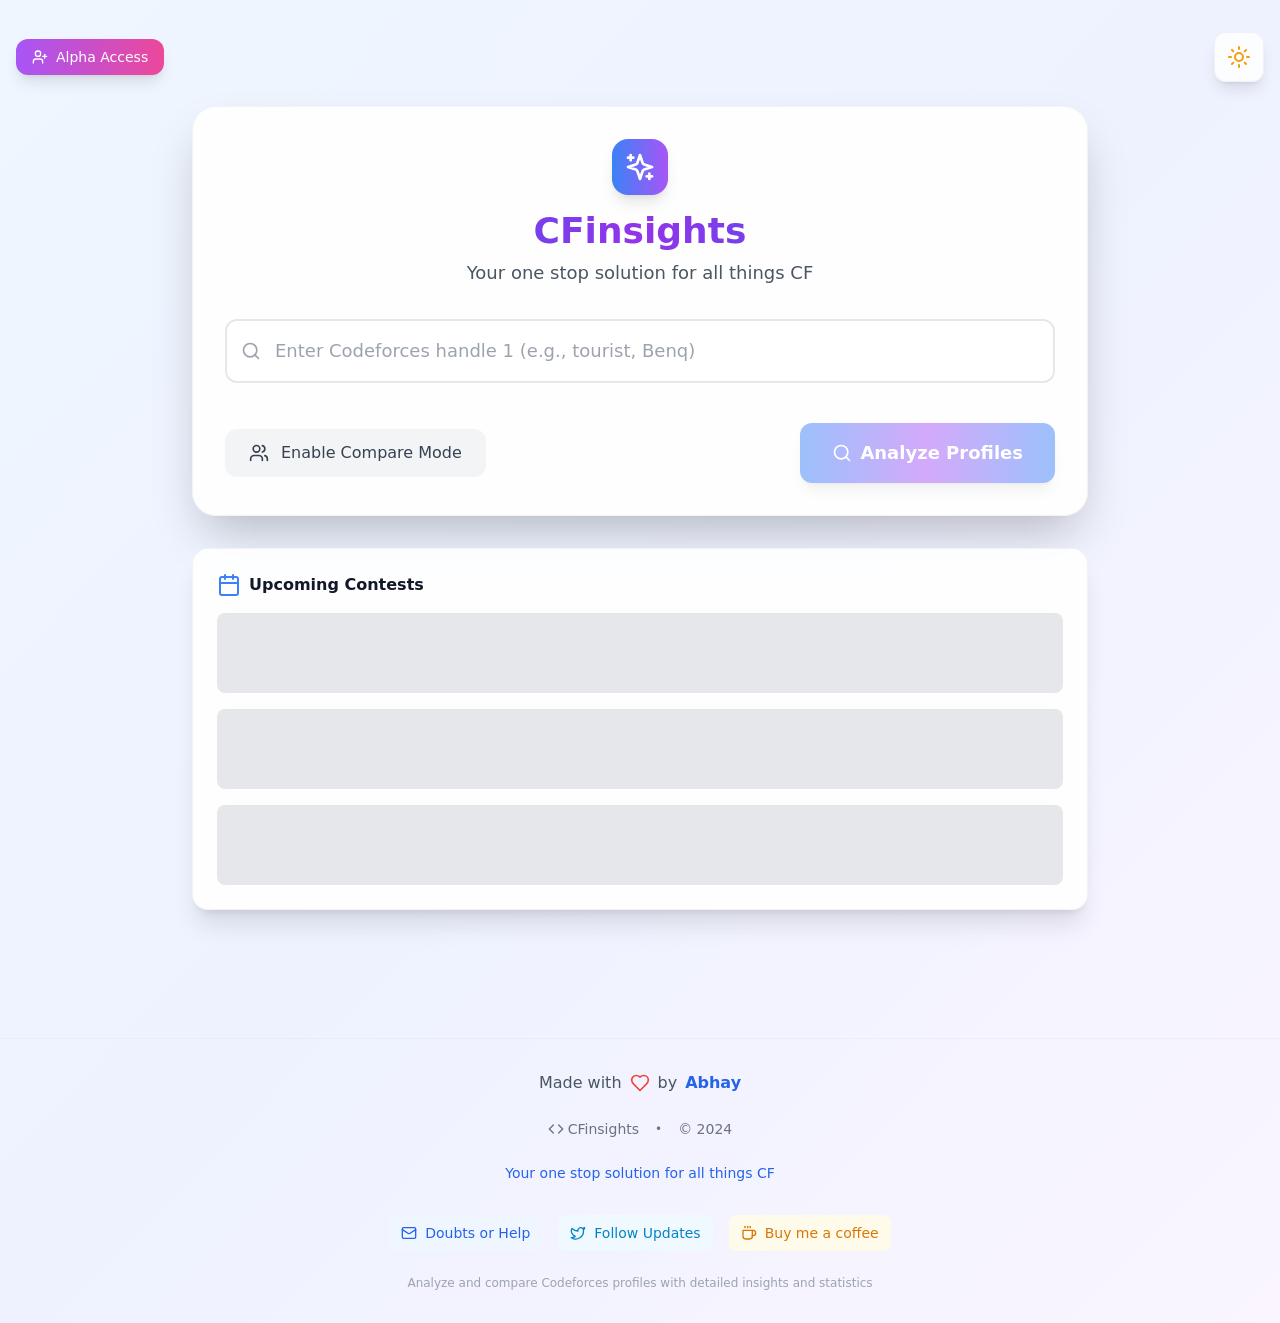
==== index.html @ 25128c57 "Publish standalone CFinsights dashboard without analytics" ====
<!doctype html>
<html lang="en">
  <head>
    <meta charset="UTF-8" />
    <link rel="icon" type="image/svg+xml" href="./vite.svg" />
    <meta name="viewport" content="width=device-width, initial-scale=1.0" />
    <title>CFinsights - Your one stop solution for all things CF</title>
    <meta name="description" content="Your one stop solution for all things CF. Analyze and compare Codeforces profiles with detailed statistics, rating history, and submission analytics." />
    <script type="module" crossorigin src="./assets/app.js"></script>
    <link rel="stylesheet" crossorigin href="./assets/app.css" />
  </head>
  <body>
    <div id="root"></div>
  </body>
</html>
---- assets/app.css ----
*,:before,:after{--tw-border-spacing-x: 0;--tw-border-spacing-y: 0;--tw-translate-x: 0;--tw-translate-y: 0;--tw-rotate: 0;--tw-skew-x: 0;--tw-skew-y: 0;--tw-scale-x: 1;--tw-scale-y: 1;--tw-pan-x: ;--tw-pan-y: ;--tw-pinch-zoom: ;--tw-scroll-snap-strictness: proximity;--tw-gradient-from-position: ;--tw-gradient-via-position: ;--tw-gradient-to-position: ;--tw-ordinal: ;--tw-slashed-zero: ;--tw-numeric-figure: ;--tw-numeric-spacing: ;--tw-numeric-fraction: ;--tw-ring-inset: ;--tw-ring-offset-width: 0px;--tw-ring-offset-color: #fff;--tw-ring-color: rgb(59 130 246 / .5);--tw-ring-offset-shadow: 0 0 #0000;--tw-ring-shadow: 0 0 #0000;--tw-shadow: 0 0 #0000;--tw-shadow-colored: 0 0 #0000;--tw-blur: ;--tw-brightness: ;--tw-contrast: ;--tw-grayscale: ;--tw-hue-rotate: ;--tw-invert: ;--tw-saturate: ;--tw-sepia: ;--tw-drop-shadow: ;--tw-backdrop-blur: ;--tw-backdrop-brightness: ;--tw-backdrop-contrast: ;--tw-backdrop-grayscale: ;--tw-backdrop-hue-rotate: ;--tw-backdrop-invert: ;--tw-backdrop-opacity: ;--tw-backdrop-saturate: ;--tw-backdrop-sepia: ;--tw-contain-size: ;--tw-contain-layout: ;--tw-contain-paint: ;--tw-contain-style: }::backdrop{--tw-border-spacing-x: 0;--tw-border-spacing-y: 0;--tw-translate-x: 0;--tw-translate-y: 0;--tw-rotate: 0;--tw-skew-x: 0;--tw-skew-y: 0;--tw-scale-x: 1;--tw-scale-y: 1;--tw-pan-x: ;--tw-pan-y: ;--tw-pinch-zoom: ;--tw-scroll-snap-strictness: proximity;--tw-gradient-from-position: ;--tw-gradient-via-position: ;--tw-gradient-to-position: ;--tw-ordinal: ;--tw-slashed-zero: ;--tw-numeric-figure: ;--tw-numeric-spacing: ;--tw-numeric-fraction: ;--tw-ring-inset: ;--tw-ring-offset-width: 0px;--tw-ring-offset-color: #fff;--tw-ring-color: rgb(59 130 246 / .5);--tw-ring-offset-shadow: 0 0 #0000;--tw-ring-shadow: 0 0 #0000;--tw-shadow: 0 0 #0000;--tw-shadow-colored: 0 0 #0000;--tw-blur: ;--tw-brightness: ;--tw-contrast: ;--tw-grayscale: ;--tw-hue-rotate: ;--tw-invert: ;--tw-saturate: ;--tw-sepia: ;--tw-drop-shadow: ;--tw-backdrop-blur: ;--tw-backdrop-brightness: ;--tw-backdrop-contrast: ;--tw-backdrop-grayscale: ;--tw-backdrop-hue-rotate: ;--tw-backdrop-invert: ;--tw-backdrop-opacity: ;--tw-backdrop-saturate: ;--tw-backdrop-sepia: ;--tw-contain-size: ;--tw-contain-layout: ;--tw-contain-paint: ;--tw-contain-style: }*,:before,:after{box-sizing:border-box;border-width:0;border-style:solid;border-color:#e5e7eb}:before,:after{--tw-content: ""}html,:host{line-height:1.5;-webkit-text-size-adjust:100%;-moz-tab-size:4;-o-tab-size:4;tab-size:4;font-family:ui-sans-serif,system-ui,sans-serif,"Apple Color Emoji","Segoe UI Emoji",Segoe UI Symbol,"Noto Color Emoji";font-feature-settings:normal;font-variation-settings:normal;-webkit-tap-highlight-color:transparent}body{margin:0;line-height:inherit}hr{height:0;color:inherit;border-top-width:1px}abbr:where([title]){-webkit-text-decoration:underline dotted;text-decoration:underline dotted}h1,h2,h3,h4,h5,h6{font-size:inherit;font-weight:inherit}a{color:inherit;text-decoration:inherit}b,strong{font-weight:bolder}code,kbd,samp,pre{font-family:ui-monospace,SFMono-Regular,Menlo,Monaco,Consolas,Liberation Mono,Courier New,monospace;font-feature-settings:normal;font-variation-settings:normal;font-size:1em}small{font-size:80%}sub,sup{font-size:75%;line-height:0;position:relative;vertical-align:baseline}sub{bottom:-.25em}sup{top:-.5em}table{text-indent:0;border-color:inherit;border-collapse:collapse}button,input,optgroup,select,textarea{font-family:inherit;font-feature-settings:inherit;font-variation-settings:inherit;font-size:100%;font-weight:inherit;line-height:inherit;letter-spacing:inherit;color:inherit;margin:0;padding:0}button,select{text-transform:none}button,input:where([type=button]),input:where([type=reset]),input:where([type=submit]){-webkit-appearance:button;background-color:transparent;background-image:none}:-moz-focusring{outline:auto}:-moz-ui-invalid{box-shadow:none}progress{vertical-align:baseline}::-webkit-inner-spin-button,::-webkit-outer-spin-button{height:auto}[type=search]{-webkit-appearance:textfield;outline-offset:-2px}::-webkit-search-decoration{-webkit-appearance:none}::-webkit-file-upload-button{-webkit-appearance:button;font:inherit}summary{display:list-item}blockquote,dl,dd,h1,h2,h3,h4,h5,h6,hr,figure,p,pre{margin:0}fieldset{margin:0;padding:0}legend{padding:0}ol,ul,menu{list-style:none;margin:0;padding:0}dialog{padding:0}textarea{resize:vertical}input::-moz-placeholder,textarea::-moz-placeholder{opacity:1;color:#9ca3af}input::placeholder,textarea::placeholder{opacity:1;color:#9ca3af}button,[role=button]{cursor:pointer}:disabled{cursor:default}img,svg,video,canvas,audio,iframe,embed,object{display:block;vertical-align:middle}img,video{max-width:100%;height:auto}[hidden]:where(:not([hidden=until-found])){display:none}.container{width:100%}@media (min-width: 640px){.container{max-width:640px}}@media (min-width: 768px){.container{max-width:768px}}@media (min-width: 1024px){.container{max-width:1024px}}@media (min-width: 1280px){.container{max-width:1280px}}@media (min-width: 1536px){.container{max-width:1536px}}.pointer-events-none{pointer-events:none}.visible{visibility:visible}.collapse{visibility:collapse}.fixed{position:fixed}.absolute{position:absolute}.relative{position:relative}.inset-0{top:0;right:0;bottom:0;left:0}.-bottom-1{bottom:-.25rem}.-right-1{right:-.25rem}.bottom-full{bottom:100%}.left-1\/2{left:50%}.left-3{left:.75rem}.right-3{right:.75rem}.top-1\/2{top:50%}.top-full{top:100%}.z-10{z-index:10}.z-20{z-index:20}.z-50{z-index:50}.col-span-2{grid-column:span 2 / span 2}.mx-auto{margin-left:auto;margin-right:auto}.mb-1{margin-bottom:.25rem}.mb-2{margin-bottom:.5rem}.mb-3{margin-bottom:.75rem}.mb-4{margin-bottom:1rem}.mb-6{margin-bottom:1.5rem}.mb-8{margin-bottom:2rem}.ml-0{margin-left:0}.ml-2{margin-left:.5rem}.ml-3{margin-left:.75rem}.ml-4{margin-left:1rem}.mr-1{margin-right:.25rem}.mr-2{margin-right:.5rem}.mt-0\.5{margin-top:.125rem}.mt-1{margin-top:.25rem}.mt-16{margin-top:4rem}.mt-2{margin-top:.5rem}.mt-3{margin-top:.75rem}.mt-4{margin-top:1rem}.mt-6{margin-top:1.5rem}.mt-8{margin-top:2rem}.line-clamp-1{overflow:hidden;display:-webkit-box;-webkit-box-orient:vertical;-webkit-line-clamp:1}.line-clamp-2{overflow:hidden;display:-webkit-box;-webkit-box-orient:vertical;-webkit-line-clamp:2}.block{display:block}.inline-block{display:inline-block}.inline{display:inline}.flex{display:flex}.inline-flex{display:inline-flex}.table{display:table}.grid{display:grid}.hidden{display:none}.h-0{height:0px}.h-10{height:2.5rem}.h-12{height:3rem}.h-16{height:4rem}.h-2{height:.5rem}.h-20{height:5rem}.h-24{height:6rem}.h-3{height:.75rem}.h-4{height:1rem}.h-48{height:12rem}.h-5{height:1.25rem}.h-6{height:1.5rem}.h-64{height:16rem}.h-8{height:2rem}.h-80{height:20rem}.max-h-\[90vh\]{max-height:90vh}.min-h-screen{min-height:100vh}.w-0{width:0px}.w-10{width:2.5rem}.w-12{width:3rem}.w-16{width:4rem}.w-2{width:.5rem}.w-20{width:5rem}.w-24{width:6rem}.w-3{width:.75rem}.w-4{width:1rem}.w-5{width:1.25rem}.w-6{width:1.5rem}.w-8{width:2rem}.w-full{width:100%}.min-w-0{min-width:0px}.min-w-max{min-width:-moz-max-content;min-width:max-content}.max-w-3xl{max-width:48rem}.max-w-4xl{max-width:56rem}.max-w-7xl{max-width:80rem}.max-w-lg{max-width:32rem}.max-w-md{max-width:28rem}.max-w-xs{max-width:20rem}.flex-1{flex:1 1 0%}.flex-shrink-0{flex-shrink:0}.border-collapse{border-collapse:collapse}.-translate-x-1\/2{--tw-translate-x: -50%;transform:translate(var(--tw-translate-x),var(--tw-translate-y)) rotate(var(--tw-rotate)) skew(var(--tw-skew-x)) skewY(var(--tw-skew-y)) scaleX(var(--tw-scale-x)) scaleY(var(--tw-scale-y))}.-translate-y-1\/2{--tw-translate-y: -50%;transform:translate(var(--tw-translate-x),var(--tw-translate-y)) rotate(var(--tw-rotate)) skew(var(--tw-skew-x)) skewY(var(--tw-skew-y)) scaleX(var(--tw-scale-x)) scaleY(var(--tw-scale-y))}.-rotate-90{--tw-rotate: -90deg;transform:translate(var(--tw-translate-x),var(--tw-translate-y)) rotate(var(--tw-rotate)) skew(var(--tw-skew-x)) skewY(var(--tw-skew-y)) scaleX(var(--tw-scale-x)) scaleY(var(--tw-scale-y))}.rotate-0{--tw-rotate: 0deg;transform:translate(var(--tw-translate-x),var(--tw-translate-y)) rotate(var(--tw-rotate)) skew(var(--tw-skew-x)) skewY(var(--tw-skew-y)) scaleX(var(--tw-scale-x)) scaleY(var(--tw-scale-y))}.rotate-90{--tw-rotate: 90deg;transform:translate(var(--tw-translate-x),var(--tw-translate-y)) rotate(var(--tw-rotate)) skew(var(--tw-skew-x)) skewY(var(--tw-skew-y)) scaleX(var(--tw-scale-x)) scaleY(var(--tw-scale-y))}.scale-0{--tw-scale-x: 0;--tw-scale-y: 0;transform:translate(var(--tw-translate-x),var(--tw-translate-y)) rotate(var(--tw-rotate)) skew(var(--tw-skew-x)) skewY(var(--tw-skew-y)) scaleX(var(--tw-scale-x)) scaleY(var(--tw-scale-y))}.scale-100{--tw-scale-x: 1;--tw-scale-y: 1;transform:translate(var(--tw-translate-x),var(--tw-translate-y)) rotate(var(--tw-rotate)) skew(var(--tw-skew-x)) skewY(var(--tw-skew-y)) scaleX(var(--tw-scale-x)) scaleY(var(--tw-scale-y))}.scale-105{--tw-scale-x: 1.05;--tw-scale-y: 1.05;transform:translate(var(--tw-translate-x),var(--tw-translate-y)) rotate(var(--tw-rotate)) skew(var(--tw-skew-x)) skewY(var(--tw-skew-y)) scaleX(var(--tw-scale-x)) scaleY(var(--tw-scale-y))}.transform{transform:translate(var(--tw-translate-x),var(--tw-translate-y)) rotate(var(--tw-rotate)) skew(var(--tw-skew-x)) skewY(var(--tw-skew-y)) scaleX(var(--tw-scale-x)) scaleY(var(--tw-scale-y))}@keyframes fadeIn{0%{opacity:0;transform:translateY(10px)}to{opacity:1;transform:translateY(0)}}.animate-fade-in{animation:fadeIn .5s ease-in-out}@keyframes glow{0%{box-shadow:0 0 20px #3b82f64d}to{box-shadow:0 0 30px #a855f766}}.animate-glow{animation:glow 2s ease-in-out infinite alternate}.animate-pulse{animation:pulse 2s cubic-bezier(.4,0,.6,1) infinite}@keyframes pulse{50%{opacity:.5}}.animate-pulse-slow{animation:pulse 3s infinite}@keyframes slideUp{0%{opacity:0;transform:translateY(20px)}to{opacity:1;transform:translateY(0)}}.animate-slide-up{animation:slideUp .3s ease-out}@keyframes spin{to{transform:rotate(360deg)}}.animate-spin{animation:spin 1s linear infinite}.cursor-default{cursor:default}.cursor-not-allowed{cursor:not-allowed}.cursor-pointer{cursor:pointer}.list-inside{list-style-position:inside}.list-disc{list-style-type:disc}.grid-cols-1{grid-template-columns:repeat(1,minmax(0,1fr))}.grid-cols-2{grid-template-columns:repeat(2,minmax(0,1fr))}.grid-cols-3{grid-template-columns:repeat(3,minmax(0,1fr))}.flex-col{flex-direction:column}.flex-wrap{flex-wrap:wrap}.items-start{align-items:flex-start}.items-center{align-items:center}.justify-center{justify-content:center}.justify-between{justify-content:space-between}.gap-1{gap:.25rem}.gap-1\.5{gap:.375rem}.gap-2{gap:.5rem}.gap-3{gap:.75rem}.gap-4{gap:1rem}.gap-6{gap:1.5rem}.space-x-1>:not([hidden])~:not([hidden]){--tw-space-x-reverse: 0;margin-right:calc(.25rem * var(--tw-space-x-reverse));margin-left:calc(.25rem * calc(1 - var(--tw-space-x-reverse)))}.space-x-2>:not([hidden])~:not([hidden]){--tw-space-x-reverse: 0;margin-right:calc(.5rem * var(--tw-space-x-reverse));margin-left:calc(.5rem * calc(1 - var(--tw-space-x-reverse)))}.space-x-3>:not([hidden])~:not([hidden]){--tw-space-x-reverse: 0;margin-right:calc(.75rem * var(--tw-space-x-reverse));margin-left:calc(.75rem * calc(1 - var(--tw-space-x-reverse)))}.space-x-4>:not([hidden])~:not([hidden]){--tw-space-x-reverse: 0;margin-right:calc(1rem * var(--tw-space-x-reverse));margin-left:calc(1rem * calc(1 - var(--tw-space-x-reverse)))}.space-y-1>:not([hidden])~:not([hidden]){--tw-space-y-reverse: 0;margin-top:calc(.25rem * calc(1 - var(--tw-space-y-reverse)));margin-bottom:calc(.25rem * var(--tw-space-y-reverse))}.space-y-2>:not([hidden])~:not([hidden]){--tw-space-y-reverse: 0;margin-top:calc(.5rem * calc(1 - var(--tw-space-y-reverse)));margin-bottom:calc(.5rem * var(--tw-space-y-reverse))}.space-y-3>:not([hidden])~:not([hidden]){--tw-space-y-reverse: 0;margin-top:calc(.75rem * calc(1 - var(--tw-space-y-reverse)));margin-bottom:calc(.75rem * var(--tw-space-y-reverse))}.space-y-4>:not([hidden])~:not([hidden]){--tw-space-y-reverse: 0;margin-top:calc(1rem * calc(1 - var(--tw-space-y-reverse)));margin-bottom:calc(1rem * var(--tw-space-y-reverse))}.space-y-6>:not([hidden])~:not([hidden]){--tw-space-y-reverse: 0;margin-top:calc(1.5rem * calc(1 - var(--tw-space-y-reverse)));margin-bottom:calc(1.5rem * var(--tw-space-y-reverse))}.space-y-8>:not([hidden])~:not([hidden]){--tw-space-y-reverse: 0;margin-top:calc(2rem * calc(1 - var(--tw-space-y-reverse)));margin-bottom:calc(2rem * var(--tw-space-y-reverse))}.overflow-x-auto{overflow-x:auto}.overflow-y-auto{overflow-y:auto}.truncate{overflow:hidden;text-overflow:ellipsis;white-space:nowrap}.whitespace-nowrap{white-space:nowrap}.rounded{border-radius:.25rem}.rounded-2xl{border-radius:1rem}.rounded-full{border-radius:9999px}.rounded-lg{border-radius:.5rem}.rounded-sm{border-radius:.125rem}.rounded-xl{border-radius:.75rem}.border{border-width:1px}.border-2{border-width:2px}.border-4{border-width:4px}.border-l-4{border-left-width:4px}.border-r-4{border-right-width:4px}.border-t{border-top-width:1px}.border-t-4{border-top-width:4px}.border-amber-200{--tw-border-opacity: 1;border-color:rgb(253 230 138 / var(--tw-border-opacity, 1))}.border-amber-200\/50{border-color:#fde68a80}.border-blue-200{--tw-border-opacity: 1;border-color:rgb(191 219 254 / var(--tw-border-opacity, 1))}.border-blue-200\/30{border-color:#bfdbfe4d}.border-blue-200\/50{border-color:#bfdbfe80}.border-dark-700\/50{border-color:#33415580}.border-error-200\/50{border-color:#fecaca80}.border-gray-200{--tw-border-opacity: 1;border-color:rgb(229 231 235 / var(--tw-border-opacity, 1))}.border-gray-200\/30{border-color:#e5e7eb4d}.border-gray-200\/50{border-color:#e5e7eb80}.border-gray-300{--tw-border-opacity: 1;border-color:rgb(209 213 219 / var(--tw-border-opacity, 1))}.border-green-200{--tw-border-opacity: 1;border-color:rgb(187 247 208 / var(--tw-border-opacity, 1))}.border-green-200\/50{border-color:#bbf7d080}.border-green-400{--tw-border-opacity: 1;border-color:rgb(74 222 128 / var(--tw-border-opacity, 1))}.border-green-600{--tw-border-opacity: 1;border-color:rgb(22 163 74 / var(--tw-border-opacity, 1))}.border-green-800{--tw-border-opacity: 1;border-color:rgb(22 101 52 / var(--tw-border-opacity, 1))}.border-indigo-200{--tw-border-opacity: 1;border-color:rgb(199 210 254 / var(--tw-border-opacity, 1))}.border-lime-200\/50{border-color:#d9f99d80}.border-orange-200{--tw-border-opacity: 1;border-color:rgb(254 215 170 / var(--tw-border-opacity, 1))}.border-orange-200\/50{border-color:#fed7aa80}.border-pink-200{--tw-border-opacity: 1;border-color:rgb(251 207 232 / var(--tw-border-opacity, 1))}.border-primary-200\/50{border-color:#bfdbfe80}.border-primary-500\/30{border-color:#3b82f64d}.border-purple-200{--tw-border-opacity: 1;border-color:rgb(233 213 255 / var(--tw-border-opacity, 1))}.border-purple-200\/50{border-color:#e9d5ff80}.border-red-200{--tw-border-opacity: 1;border-color:rgb(254 202 202 / var(--tw-border-opacity, 1))}.border-red-200\/50{border-color:#fecaca80}.border-sky-200{--tw-border-opacity: 1;border-color:rgb(186 230 253 / var(--tw-border-opacity, 1))}.border-transparent{border-color:transparent}.border-warning-200\/50{border-color:#fde68a80}.border-white{--tw-border-opacity: 1;border-color:rgb(255 255 255 / var(--tw-border-opacity, 1))}.border-white\/30{border-color:#ffffff4d}.border-yellow-200{--tw-border-opacity: 1;border-color:rgb(254 240 138 / var(--tw-border-opacity, 1))}.border-yellow-200\/50{border-color:#fef08a80}.border-yellow-400{--tw-border-opacity: 1;border-color:rgb(250 204 21 / var(--tw-border-opacity, 1))}.border-t-gray-900{--tw-border-opacity: 1;border-top-color:rgb(17 24 39 / var(--tw-border-opacity, 1))}.border-t-primary-500{--tw-border-opacity: 1;border-top-color:rgb(59 130 246 / var(--tw-border-opacity, 1))}.border-t-white{--tw-border-opacity: 1;border-top-color:rgb(255 255 255 / var(--tw-border-opacity, 1))}.bg-amber-50{--tw-bg-opacity: 1;background-color:rgb(255 251 235 / var(--tw-bg-opacity, 1))}.bg-amber-500{--tw-bg-opacity: 1;background-color:rgb(245 158 11 / var(--tw-bg-opacity, 1))}.bg-black\/50{background-color:#00000080}.bg-blue-100{--tw-bg-opacity: 1;background-color:rgb(219 234 254 / var(--tw-bg-opacity, 1))}.bg-blue-50{--tw-bg-opacity: 1;background-color:rgb(239 246 255 / var(--tw-bg-opacity, 1))}.bg-blue-500{--tw-bg-opacity: 1;background-color:rgb(59 130 246 / var(--tw-bg-opacity, 1))}.bg-dark-800\/80{background-color:#1e293bcc}.bg-error-50{--tw-bg-opacity: 1;background-color:rgb(254 242 242 / var(--tw-bg-opacity, 1))}.bg-gray-100{--tw-bg-opacity: 1;background-color:rgb(243 244 246 / var(--tw-bg-opacity, 1))}.bg-gray-200{--tw-bg-opacity: 1;background-color:rgb(229 231 235 / var(--tw-bg-opacity, 1))}.bg-gray-400{--tw-bg-opacity: 1;background-color:rgb(156 163 175 / var(--tw-bg-opacity, 1))}.bg-gray-50{--tw-bg-opacity: 1;background-color:rgb(249 250 251 / var(--tw-bg-opacity, 1))}.bg-gray-900{--tw-bg-opacity: 1;background-color:rgb(17 24 39 / var(--tw-bg-opacity, 1))}.bg-green-100{--tw-bg-opacity: 1;background-color:rgb(220 252 231 / var(--tw-bg-opacity, 1))}.bg-green-300{--tw-bg-opacity: 1;background-color:rgb(134 239 172 / var(--tw-bg-opacity, 1))}.bg-green-50{--tw-bg-opacity: 1;background-color:rgb(240 253 244 / var(--tw-bg-opacity, 1))}.bg-green-500{--tw-bg-opacity: 1;background-color:rgb(34 197 94 / var(--tw-bg-opacity, 1))}.bg-green-700{--tw-bg-opacity: 1;background-color:rgb(21 128 61 / var(--tw-bg-opacity, 1))}.bg-indigo-50{--tw-bg-opacity: 1;background-color:rgb(238 242 255 / var(--tw-bg-opacity, 1))}.bg-orange-100{--tw-bg-opacity: 1;background-color:rgb(255 237 213 / var(--tw-bg-opacity, 1))}.bg-orange-50{--tw-bg-opacity: 1;background-color:rgb(255 247 237 / var(--tw-bg-opacity, 1))}.bg-pink-100{--tw-bg-opacity: 1;background-color:rgb(252 231 243 / var(--tw-bg-opacity, 1))}.bg-pink-50{--tw-bg-opacity: 1;background-color:rgb(253 242 248 / var(--tw-bg-opacity, 1))}.bg-primary-100{--tw-bg-opacity: 1;background-color:rgb(219 234 254 / var(--tw-bg-opacity, 1))}.bg-primary-50{--tw-bg-opacity: 1;background-color:rgb(239 246 255 / var(--tw-bg-opacity, 1))}.bg-primary-500{--tw-bg-opacity: 1;background-color:rgb(59 130 246 / var(--tw-bg-opacity, 1))}.bg-purple-100{--tw-bg-opacity: 1;background-color:rgb(243 232 255 / var(--tw-bg-opacity, 1))}.bg-purple-50{--tw-bg-opacity: 1;background-color:rgb(250 245 255 / var(--tw-bg-opacity, 1))}.bg-purple-500{--tw-bg-opacity: 1;background-color:rgb(168 85 247 / var(--tw-bg-opacity, 1))}.bg-red-100{--tw-bg-opacity: 1;background-color:rgb(254 226 226 / var(--tw-bg-opacity, 1))}.bg-red-50{--tw-bg-opacity: 1;background-color:rgb(254 242 242 / var(--tw-bg-opacity, 1))}.bg-red-500{--tw-bg-opacity: 1;background-color:rgb(239 68 68 / var(--tw-bg-opacity, 1))}.bg-secondary-100{--tw-bg-opacity: 1;background-color:rgb(243 232 255 / var(--tw-bg-opacity, 1))}.bg-secondary-50{--tw-bg-opacity: 1;background-color:rgb(250 245 255 / var(--tw-bg-opacity, 1))}.bg-sky-50{--tw-bg-opacity: 1;background-color:rgb(240 249 255 / var(--tw-bg-opacity, 1))}.bg-sky-500{--tw-bg-opacity: 1;background-color:rgb(14 165 233 / var(--tw-bg-opacity, 1))}.bg-success-100{--tw-bg-opacity: 1;background-color:rgb(209 250 229 / var(--tw-bg-opacity, 1))}.bg-success-200{--tw-bg-opacity: 1;background-color:rgb(167 243 208 / var(--tw-bg-opacity, 1))}.bg-success-300{--tw-bg-opacity: 1;background-color:rgb(110 231 183 / var(--tw-bg-opacity, 1))}.bg-success-400{--tw-bg-opacity: 1;background-color:rgb(52 211 153 / var(--tw-bg-opacity, 1))}.bg-success-50{--tw-bg-opacity: 1;background-color:rgb(236 253 245 / var(--tw-bg-opacity, 1))}.bg-success-500{--tw-bg-opacity: 1;background-color:rgb(16 185 129 / var(--tw-bg-opacity, 1))}.bg-transparent{background-color:transparent}.bg-warning-100{--tw-bg-opacity: 1;background-color:rgb(254 243 199 / var(--tw-bg-opacity, 1))}.bg-warning-50{--tw-bg-opacity: 1;background-color:rgb(255 251 235 / var(--tw-bg-opacity, 1))}.bg-warning-500{--tw-bg-opacity: 1;background-color:rgb(245 158 11 / var(--tw-bg-opacity, 1))}.bg-white{--tw-bg-opacity: 1;background-color:rgb(255 255 255 / var(--tw-bg-opacity, 1))}.bg-white\/50{background-color:#ffffff80}.bg-white\/70{background-color:#ffffffb3}.bg-white\/80{background-color:#fffc}.bg-white\/90{background-color:#ffffffe6}.bg-yellow-100{--tw-bg-opacity: 1;background-color:rgb(254 249 195 / var(--tw-bg-opacity, 1))}.bg-yellow-50{--tw-bg-opacity: 1;background-color:rgb(254 252 232 / var(--tw-bg-opacity, 1))}.bg-gradient-to-br{background-image:linear-gradient(to bottom right,var(--tw-gradient-stops))}.bg-gradient-to-r{background-image:linear-gradient(to right,var(--tw-gradient-stops))}.from-amber-50{--tw-gradient-from: #fffbeb var(--tw-gradient-from-position);--tw-gradient-to: rgb(255 251 235 / 0) var(--tw-gradient-to-position);--tw-gradient-stops: var(--tw-gradient-from), var(--tw-gradient-to)}.from-blue-50{--tw-gradient-from: #eff6ff var(--tw-gradient-from-position);--tw-gradient-to: rgb(239 246 255 / 0) var(--tw-gradient-to-position);--tw-gradient-stops: var(--tw-gradient-from), var(--tw-gradient-to)}.from-blue-500{--tw-gradient-from: #3b82f6 var(--tw-gradient-from-position);--tw-gradient-to: rgb(59 130 246 / 0) var(--tw-gradient-to-position);--tw-gradient-stops: var(--tw-gradient-from), var(--tw-gradient-to)}.from-dark-950{--tw-gradient-from: #020617 var(--tw-gradient-from-position);--tw-gradient-to: rgb(2 6 23 / 0) var(--tw-gradient-to-position);--tw-gradient-stops: var(--tw-gradient-from), var(--tw-gradient-to)}.from-error-50{--tw-gradient-from: #fef2f2 var(--tw-gradient-from-position);--tw-gradient-to: rgb(254 242 242 / 0) var(--tw-gradient-to-position);--tw-gradient-stops: var(--tw-gradient-from), var(--tw-gradient-to)}.from-error-500{--tw-gradient-from: #ef4444 var(--tw-gradient-from-position);--tw-gradient-to: rgb(239 68 68 / 0) var(--tw-gradient-to-position);--tw-gradient-stops: var(--tw-gradient-from), var(--tw-gradient-to)}.from-gray-50{--tw-gradient-from: #f9fafb var(--tw-gradient-from-position);--tw-gradient-to: rgb(249 250 251 / 0) var(--tw-gradient-to-position);--tw-gradient-stops: var(--tw-gradient-from), var(--tw-gradient-to)}.from-gray-500{--tw-gradient-from: #6b7280 var(--tw-gradient-from-position);--tw-gradient-to: rgb(107 114 128 / 0) var(--tw-gradient-to-position);--tw-gradient-stops: var(--tw-gradient-from), var(--tw-gradient-to)}.from-green-50{--tw-gradient-from: #f0fdf4 var(--tw-gradient-from-position);--tw-gradient-to: rgb(240 253 244 / 0) var(--tw-gradient-to-position);--tw-gradient-stops: var(--tw-gradient-from), var(--tw-gradient-to)}.from-green-500{--tw-gradient-from: #22c55e var(--tw-gradient-from-position);--tw-gradient-to: rgb(34 197 94 / 0) var(--tw-gradient-to-position);--tw-gradient-stops: var(--tw-gradient-from), var(--tw-gradient-to)}.from-lime-50{--tw-gradient-from: #f7fee7 var(--tw-gradient-from-position);--tw-gradient-to: rgb(247 254 231 / 0) var(--tw-gradient-to-position);--tw-gradient-stops: var(--tw-gradient-from), var(--tw-gradient-to)}.from-orange-50{--tw-gradient-from: #fff7ed var(--tw-gradient-from-position);--tw-gradient-to: rgb(255 247 237 / 0) var(--tw-gradient-to-position);--tw-gradient-stops: var(--tw-gradient-from), var(--tw-gradient-to)}.from-primary-50{--tw-gradient-from: #eff6ff var(--tw-gradient-from-position);--tw-gradient-to: rgb(239 246 255 / 0) var(--tw-gradient-to-position);--tw-gradient-stops: var(--tw-gradient-from), var(--tw-gradient-to)}.from-primary-500{--tw-gradient-from: #3b82f6 var(--tw-gradient-from-position);--tw-gradient-to: rgb(59 130 246 / 0) var(--tw-gradient-to-position);--tw-gradient-stops: var(--tw-gradient-from), var(--tw-gradient-to)}.from-primary-500\/10{--tw-gradient-from: rgb(59 130 246 / .1) var(--tw-gradient-from-position);--tw-gradient-to: rgb(59 130 246 / 0) var(--tw-gradient-to-position);--tw-gradient-stops: var(--tw-gradient-from), var(--tw-gradient-to)}.from-primary-600{--tw-gradient-from: #2563eb var(--tw-gradient-from-position);--tw-gradient-to: rgb(37 99 235 / 0) var(--tw-gradient-to-position);--tw-gradient-stops: var(--tw-gradient-from), var(--tw-gradient-to)}.from-purple-50{--tw-gradient-from: #faf5ff var(--tw-gradient-from-position);--tw-gradient-to: rgb(250 245 255 / 0) var(--tw-gradient-to-position);--tw-gradient-stops: var(--tw-gradient-from), var(--tw-gradient-to)}.from-purple-500{--tw-gradient-from: #a855f7 var(--tw-gradient-from-position);--tw-gradient-to: rgb(168 85 247 / 0) var(--tw-gradient-to-position);--tw-gradient-stops: var(--tw-gradient-from), var(--tw-gradient-to)}.from-red-50{--tw-gradient-from: #fef2f2 var(--tw-gradient-from-position);--tw-gradient-to: rgb(254 242 242 / 0) var(--tw-gradient-to-position);--tw-gradient-stops: var(--tw-gradient-from), var(--tw-gradient-to)}.from-red-500{--tw-gradient-from: #ef4444 var(--tw-gradient-from-position);--tw-gradient-to: rgb(239 68 68 / 0) var(--tw-gradient-to-position);--tw-gradient-stops: var(--tw-gradient-from), var(--tw-gradient-to)}.from-secondary-500{--tw-gradient-from: #a855f7 var(--tw-gradient-from-position);--tw-gradient-to: rgb(168 85 247 / 0) var(--tw-gradient-to-position);--tw-gradient-stops: var(--tw-gradient-from), var(--tw-gradient-to)}.from-success-500{--tw-gradient-from: #10b981 var(--tw-gradient-from-position);--tw-gradient-to: rgb(16 185 129 / 0) var(--tw-gradient-to-position);--tw-gradient-stops: var(--tw-gradient-from), var(--tw-gradient-to)}.from-warning-50{--tw-gradient-from: #fffbeb var(--tw-gradient-from-position);--tw-gradient-to: rgb(255 251 235 / 0) var(--tw-gradient-to-position);--tw-gradient-stops: var(--tw-gradient-from), var(--tw-gradient-to)}.from-warning-50\/80{--tw-gradient-from: rgb(255 251 235 / .8) var(--tw-gradient-from-position);--tw-gradient-to: rgb(255 251 235 / 0) var(--tw-gradient-to-position);--tw-gradient-stops: var(--tw-gradient-from), var(--tw-gradient-to)}.from-white\/20{--tw-gradient-from: rgb(255 255 255 / .2) var(--tw-gradient-from-position);--tw-gradient-to: rgb(255 255 255 / 0) var(--tw-gradient-to-position);--tw-gradient-stops: var(--tw-gradient-from), var(--tw-gradient-to)}.from-yellow-50{--tw-gradient-from: #fefce8 var(--tw-gradient-from-position);--tw-gradient-to: rgb(254 252 232 / 0) var(--tw-gradient-to-position);--tw-gradient-stops: var(--tw-gradient-from), var(--tw-gradient-to)}.via-dark-900{--tw-gradient-to: rgb(15 23 42 / 0) var(--tw-gradient-to-position);--tw-gradient-stops: var(--tw-gradient-from), #0f172a var(--tw-gradient-via-position), var(--tw-gradient-to)}.via-indigo-50{--tw-gradient-to: rgb(238 242 255 / 0) var(--tw-gradient-to-position);--tw-gradient-stops: var(--tw-gradient-from), #eef2ff var(--tw-gradient-via-position), var(--tw-gradient-to)}.via-secondary-500{--tw-gradient-to: rgb(168 85 247 / 0) var(--tw-gradient-to-position);--tw-gradient-stops: var(--tw-gradient-from), #a855f7 var(--tw-gradient-via-position), var(--tw-gradient-to)}.via-secondary-600{--tw-gradient-to: rgb(147 51 234 / 0) var(--tw-gradient-to-position);--tw-gradient-stops: var(--tw-gradient-from), #9333ea var(--tw-gradient-via-position), var(--tw-gradient-to)}.to-amber-50{--tw-gradient-to: #fffbeb var(--tw-gradient-to-position)}.to-dark-800{--tw-gradient-to: #1e293b var(--tw-gradient-to-position)}.to-emerald-50{--tw-gradient-to: #ecfdf5 var(--tw-gradient-to-position)}.to-emerald-500{--tw-gradient-to: #10b981 var(--tw-gradient-to-position)}.to-error-50{--tw-gradient-to: #fef2f2 var(--tw-gradient-to-position)}.to-gray-600{--tw-gradient-to: #4b5563 var(--tw-gradient-to-position)}.to-green-50{--tw-gradient-to: #f0fdf4 var(--tw-gradient-to-position)}.to-indigo-50{--tw-gradient-to: #eef2ff var(--tw-gradient-to-position)}.to-indigo-500{--tw-gradient-to: #6366f1 var(--tw-gradient-to-position)}.to-lime-50{--tw-gradient-to: #f7fee7 var(--tw-gradient-to-position)}.to-orange-50{--tw-gradient-to: #fff7ed var(--tw-gradient-to-position)}.to-orange-50\/80{--tw-gradient-to: rgb(255 247 237 / .8) var(--tw-gradient-to-position)}.to-orange-500{--tw-gradient-to: #f97316 var(--tw-gradient-to-position)}.to-pink-50{--tw-gradient-to: #fdf2f8 var(--tw-gradient-to-position)}.to-pink-500{--tw-gradient-to: #ec4899 var(--tw-gradient-to-position)}.to-primary-500{--tw-gradient-to: #3b82f6 var(--tw-gradient-to-position)}.to-primary-600{--tw-gradient-to: #2563eb var(--tw-gradient-to-position)}.to-purple-50{--tw-gradient-to: #faf5ff var(--tw-gradient-to-position)}.to-red-50{--tw-gradient-to: #fef2f2 var(--tw-gradient-to-position)}.to-secondary-50{--tw-gradient-to: #faf5ff var(--tw-gradient-to-position)}.to-secondary-500{--tw-gradient-to: #a855f7 var(--tw-gradient-to-position)}.to-secondary-500\/10{--tw-gradient-to: rgb(168 85 247 / .1) var(--tw-gradient-to-position)}.to-secondary-600{--tw-gradient-to: #9333ea var(--tw-gradient-to-position)}.to-teal-500{--tw-gradient-to: #14b8a6 var(--tw-gradient-to-position)}.to-transparent{--tw-gradient-to: transparent var(--tw-gradient-to-position)}.to-violet-50{--tw-gradient-to: #f5f3ff var(--tw-gradient-to-position)}.to-warning-50{--tw-gradient-to: #fffbeb var(--tw-gradient-to-position)}.to-warning-500{--tw-gradient-to: #f59e0b var(--tw-gradient-to-position)}.to-yellow-50{--tw-gradient-to: #fefce8 var(--tw-gradient-to-position)}.bg-clip-text{-webkit-background-clip:text;background-clip:text}.fill-yellow-400{fill:#facc15}.p-1{padding:.25rem}.p-1\.5{padding:.375rem}.p-12{padding:3rem}.p-2{padding:.5rem}.p-3{padding:.75rem}.p-4{padding:1rem}.p-6{padding:1.5rem}.px-1\.5{padding-left:.375rem;padding-right:.375rem}.px-2{padding-left:.5rem;padding-right:.5rem}.px-2\.5{padding-left:.625rem;padding-right:.625rem}.px-3{padding-left:.75rem;padding-right:.75rem}.px-4{padding-left:1rem;padding-right:1rem}.px-6{padding-left:1.5rem;padding-right:1.5rem}.px-8{padding-left:2rem;padding-right:2rem}.py-0\.5{padding-top:.125rem;padding-bottom:.125rem}.py-1{padding-top:.25rem;padding-bottom:.25rem}.py-1\.5{padding-top:.375rem;padding-bottom:.375rem}.py-12{padding-top:3rem;padding-bottom:3rem}.py-2{padding-top:.5rem;padding-bottom:.5rem}.py-3{padding-top:.75rem;padding-bottom:.75rem}.py-4{padding-top:1rem;padding-bottom:1rem}.py-6{padding-top:1.5rem;padding-bottom:1.5rem}.py-8{padding-top:2rem;padding-bottom:2rem}.pl-10{padding-left:2.5rem}.pr-12{padding-right:3rem}.pr-3{padding-right:.75rem}.pr-4{padding-right:1rem}.pt-2{padding-top:.5rem}.text-center{text-align:center}.text-right{text-align:right}.font-mono{font-family:ui-monospace,SFMono-Regular,Menlo,Monaco,Consolas,Liberation Mono,Courier New,monospace}.text-2xl{font-size:1.5rem;line-height:2rem}.text-3xl{font-size:1.875rem;line-height:2.25rem}.text-6xl{font-size:3.75rem;line-height:1}.text-base{font-size:1rem;line-height:1.5rem}.text-lg{font-size:1.125rem;line-height:1.75rem}.text-sm{font-size:.875rem;line-height:1.25rem}.text-xl{font-size:1.25rem;line-height:1.75rem}.text-xs{font-size:.75rem;line-height:1rem}.font-bold{font-weight:700}.font-medium{font-weight:500}.font-normal{font-weight:400}.font-semibold{font-weight:600}.capitalize{text-transform:capitalize}.leading-relaxed{line-height:1.625}.text-amber-500{--tw-text-opacity: 1;color:rgb(245 158 11 / var(--tw-text-opacity, 1))}.text-amber-600{--tw-text-opacity: 1;color:rgb(217 119 6 / var(--tw-text-opacity, 1))}.text-amber-700{--tw-text-opacity: 1;color:rgb(180 83 9 / var(--tw-text-opacity, 1))}.text-amber-800{--tw-text-opacity: 1;color:rgb(146 64 14 / var(--tw-text-opacity, 1))}.text-amber-900{--tw-text-opacity: 1;color:rgb(120 53 15 / var(--tw-text-opacity, 1))}.text-blue-400{--tw-text-opacity: 1;color:rgb(96 165 250 / var(--tw-text-opacity, 1))}.text-blue-500{--tw-text-opacity: 1;color:rgb(59 130 246 / var(--tw-text-opacity, 1))}.text-blue-600{--tw-text-opacity: 1;color:rgb(37 99 235 / var(--tw-text-opacity, 1))}.text-blue-700{--tw-text-opacity: 1;color:rgb(29 78 216 / var(--tw-text-opacity, 1))}.text-blue-800{--tw-text-opacity: 1;color:rgb(30 64 175 / var(--tw-text-opacity, 1))}.text-blue-900{--tw-text-opacity: 1;color:rgb(30 58 138 / var(--tw-text-opacity, 1))}.text-dark-300{--tw-text-opacity: 1;color:rgb(203 213 225 / var(--tw-text-opacity, 1))}.text-error-500{--tw-text-opacity: 1;color:rgb(239 68 68 / var(--tw-text-opacity, 1))}.text-error-600{--tw-text-opacity: 1;color:rgb(220 38 38 / var(--tw-text-opacity, 1))}.text-error-700{--tw-text-opacity: 1;color:rgb(185 28 28 / var(--tw-text-opacity, 1))}.text-gray-300{--tw-text-opacity: 1;color:rgb(209 213 219 / var(--tw-text-opacity, 1))}.text-gray-400{--tw-text-opacity: 1;color:rgb(156 163 175 / var(--tw-text-opacity, 1))}.text-gray-500{--tw-text-opacity: 1;color:rgb(107 114 128 / var(--tw-text-opacity, 1))}.text-gray-600{--tw-text-opacity: 1;color:rgb(75 85 99 / var(--tw-text-opacity, 1))}.text-gray-700{--tw-text-opacity: 1;color:rgb(55 65 81 / var(--tw-text-opacity, 1))}.text-gray-900{--tw-text-opacity: 1;color:rgb(17 24 39 / var(--tw-text-opacity, 1))}.text-green-300{--tw-text-opacity: 1;color:rgb(134 239 172 / var(--tw-text-opacity, 1))}.text-green-500{--tw-text-opacity: 1;color:rgb(34 197 94 / var(--tw-text-opacity, 1))}.text-green-600{--tw-text-opacity: 1;color:rgb(22 163 74 / var(--tw-text-opacity, 1))}.text-green-700{--tw-text-opacity: 1;color:rgb(21 128 61 / var(--tw-text-opacity, 1))}.text-indigo-600{--tw-text-opacity: 1;color:rgb(79 70 229 / var(--tw-text-opacity, 1))}.text-lime-700{--tw-text-opacity: 1;color:rgb(77 124 15 / var(--tw-text-opacity, 1))}.text-orange-500{--tw-text-opacity: 1;color:rgb(249 115 22 / var(--tw-text-opacity, 1))}.text-orange-600{--tw-text-opacity: 1;color:rgb(234 88 12 / var(--tw-text-opacity, 1))}.text-orange-700{--tw-text-opacity: 1;color:rgb(194 65 12 / var(--tw-text-opacity, 1))}.text-pink-600{--tw-text-opacity: 1;color:rgb(219 39 119 / var(--tw-text-opacity, 1))}.text-pink-700{--tw-text-opacity: 1;color:rgb(190 24 93 / var(--tw-text-opacity, 1))}.text-primary-500{--tw-text-opacity: 1;color:rgb(59 130 246 / var(--tw-text-opacity, 1))}.text-primary-600{--tw-text-opacity: 1;color:rgb(37 99 235 / var(--tw-text-opacity, 1))}.text-primary-700{--tw-text-opacity: 1;color:rgb(29 78 216 / var(--tw-text-opacity, 1))}.text-purple-500{--tw-text-opacity: 1;color:rgb(168 85 247 / var(--tw-text-opacity, 1))}.text-purple-600{--tw-text-opacity: 1;color:rgb(147 51 234 / var(--tw-text-opacity, 1))}.text-purple-700{--tw-text-opacity: 1;color:rgb(126 34 206 / var(--tw-text-opacity, 1))}.text-red-500{--tw-text-opacity: 1;color:rgb(239 68 68 / var(--tw-text-opacity, 1))}.text-red-600{--tw-text-opacity: 1;color:rgb(220 38 38 / var(--tw-text-opacity, 1))}.text-red-700{--tw-text-opacity: 1;color:rgb(185 28 28 / var(--tw-text-opacity, 1))}.text-secondary-500{--tw-text-opacity: 1;color:rgb(168 85 247 / var(--tw-text-opacity, 1))}.text-secondary-600{--tw-text-opacity: 1;color:rgb(147 51 234 / var(--tw-text-opacity, 1))}.text-secondary-700{--tw-text-opacity: 1;color:rgb(124 58 237 / var(--tw-text-opacity, 1))}.text-sky-500{--tw-text-opacity: 1;color:rgb(14 165 233 / var(--tw-text-opacity, 1))}.text-sky-600{--tw-text-opacity: 1;color:rgb(2 132 199 / var(--tw-text-opacity, 1))}.text-sky-700{--tw-text-opacity: 1;color:rgb(3 105 161 / var(--tw-text-opacity, 1))}.text-success-500{--tw-text-opacity: 1;color:rgb(16 185 129 / var(--tw-text-opacity, 1))}.text-success-600{--tw-text-opacity: 1;color:rgb(5 150 105 / var(--tw-text-opacity, 1))}.text-transparent{color:transparent}.text-warning-500{--tw-text-opacity: 1;color:rgb(245 158 11 / var(--tw-text-opacity, 1))}.text-warning-600{--tw-text-opacity: 1;color:rgb(217 119 6 / var(--tw-text-opacity, 1))}.text-warning-700{--tw-text-opacity: 1;color:rgb(180 83 9 / var(--tw-text-opacity, 1))}.text-white{--tw-text-opacity: 1;color:rgb(255 255 255 / var(--tw-text-opacity, 1))}.text-yellow-400{--tw-text-opacity: 1;color:rgb(250 204 21 / var(--tw-text-opacity, 1))}.text-yellow-500{--tw-text-opacity: 1;color:rgb(234 179 8 / var(--tw-text-opacity, 1))}.text-yellow-600{--tw-text-opacity: 1;color:rgb(202 138 4 / var(--tw-text-opacity, 1))}.text-yellow-700{--tw-text-opacity: 1;color:rgb(161 98 7 / var(--tw-text-opacity, 1))}.placeholder-gray-400::-moz-placeholder{--tw-placeholder-opacity: 1;color:rgb(156 163 175 / var(--tw-placeholder-opacity, 1))}.placeholder-gray-400::placeholder{--tw-placeholder-opacity: 1;color:rgb(156 163 175 / var(--tw-placeholder-opacity, 1))}.opacity-0{opacity:0}.opacity-100{opacity:1}.opacity-20{opacity:.2}.opacity-60{opacity:.6}.opacity-90{opacity:.9}.shadow-2xl{--tw-shadow: 0 25px 50px -12px rgb(0 0 0 / .25);--tw-shadow-colored: 0 25px 50px -12px var(--tw-shadow-color);box-shadow:var(--tw-ring-offset-shadow, 0 0 #0000),var(--tw-ring-shadow, 0 0 #0000),var(--tw-shadow)}.shadow-lg{--tw-shadow: 0 10px 15px -3px rgb(0 0 0 / .1), 0 4px 6px -4px rgb(0 0 0 / .1);--tw-shadow-colored: 0 10px 15px -3px var(--tw-shadow-color), 0 4px 6px -4px var(--tw-shadow-color);box-shadow:var(--tw-ring-offset-shadow, 0 0 #0000),var(--tw-ring-shadow, 0 0 #0000),var(--tw-shadow)}.shadow-md{--tw-shadow: 0 4px 6px -1px rgb(0 0 0 / .1), 0 2px 4px -2px rgb(0 0 0 / .1);--tw-shadow-colored: 0 4px 6px -1px var(--tw-shadow-color), 0 2px 4px -2px var(--tw-shadow-color);box-shadow:var(--tw-ring-offset-shadow, 0 0 #0000),var(--tw-ring-shadow, 0 0 #0000),var(--tw-shadow)}.shadow-sm{--tw-shadow: 0 1px 2px 0 rgb(0 0 0 / .05);--tw-shadow-colored: 0 1px 2px 0 var(--tw-shadow-color);box-shadow:var(--tw-ring-offset-shadow, 0 0 #0000),var(--tw-ring-shadow, 0 0 #0000),var(--tw-shadow)}.shadow-xl{--tw-shadow: 0 20px 25px -5px rgb(0 0 0 / .1), 0 8px 10px -6px rgb(0 0 0 / .1);--tw-shadow-colored: 0 20px 25px -5px var(--tw-shadow-color), 0 8px 10px -6px var(--tw-shadow-color);box-shadow:var(--tw-ring-offset-shadow, 0 0 #0000),var(--tw-ring-shadow, 0 0 #0000),var(--tw-shadow)}.ring-2{--tw-ring-offset-shadow: var(--tw-ring-inset) 0 0 0 var(--tw-ring-offset-width) var(--tw-ring-offset-color);--tw-ring-shadow: var(--tw-ring-inset) 0 0 0 calc(2px + var(--tw-ring-offset-width)) var(--tw-ring-color);box-shadow:var(--tw-ring-offset-shadow),var(--tw-ring-shadow),var(--tw-shadow, 0 0 #0000)}.ring-primary-500{--tw-ring-opacity: 1;--tw-ring-color: rgb(59 130 246 / var(--tw-ring-opacity, 1))}.filter{filter:var(--tw-blur) var(--tw-brightness) var(--tw-contrast) var(--tw-grayscale) var(--tw-hue-rotate) var(--tw-invert) var(--tw-saturate) var(--tw-sepia) var(--tw-drop-shadow)}.backdrop-blur-sm{--tw-backdrop-blur: blur(4px);-webkit-backdrop-filter:var(--tw-backdrop-blur) var(--tw-backdrop-brightness) var(--tw-backdrop-contrast) var(--tw-backdrop-grayscale) var(--tw-backdrop-hue-rotate) var(--tw-backdrop-invert) var(--tw-backdrop-opacity) var(--tw-backdrop-saturate) var(--tw-backdrop-sepia);backdrop-filter:var(--tw-backdrop-blur) var(--tw-backdrop-brightness) var(--tw-backdrop-contrast) var(--tw-backdrop-grayscale) var(--tw-backdrop-hue-rotate) var(--tw-backdrop-invert) var(--tw-backdrop-opacity) var(--tw-backdrop-saturate) var(--tw-backdrop-sepia)}.transition-all{transition-property:all;transition-timing-function:cubic-bezier(.4,0,.2,1);transition-duration:.15s}.transition-colors{transition-property:color,background-color,border-color,text-decoration-color,fill,stroke;transition-timing-function:cubic-bezier(.4,0,.2,1);transition-duration:.15s}.transition-opacity{transition-property:opacity;transition-timing-function:cubic-bezier(.4,0,.2,1);transition-duration:.15s}.transition-transform{transition-property:transform;transition-timing-function:cubic-bezier(.4,0,.2,1);transition-duration:.15s}.duration-200{transition-duration:.2s}.duration-300{transition-duration:.3s}.duration-500{transition-duration:.5s}.hover\:z-10:hover{z-index:10}.hover\:scale-105:hover{--tw-scale-x: 1.05;--tw-scale-y: 1.05;transform:translate(var(--tw-translate-x),var(--tw-translate-y)) rotate(var(--tw-rotate)) skew(var(--tw-skew-x)) skewY(var(--tw-skew-y)) scaleX(var(--tw-scale-x)) scaleY(var(--tw-scale-y))}.hover\:scale-125:hover{--tw-scale-x: 1.25;--tw-scale-y: 1.25;transform:translate(var(--tw-translate-x),var(--tw-translate-y)) rotate(var(--tw-rotate)) skew(var(--tw-skew-x)) skewY(var(--tw-skew-y)) scaleX(var(--tw-scale-x)) scaleY(var(--tw-scale-y))}.hover\:bg-amber-100:hover{--tw-bg-opacity: 1;background-color:rgb(254 243 199 / var(--tw-bg-opacity, 1))}.hover\:bg-blue-100:hover{--tw-bg-opacity: 1;background-color:rgb(219 234 254 / var(--tw-bg-opacity, 1))}.hover\:bg-dark-700\/80:hover{background-color:#334155cc}.hover\:bg-error-50:hover{--tw-bg-opacity: 1;background-color:rgb(254 242 242 / var(--tw-bg-opacity, 1))}.hover\:bg-gray-100:hover{--tw-bg-opacity: 1;background-color:rgb(243 244 246 / var(--tw-bg-opacity, 1))}.hover\:bg-gray-200:hover{--tw-bg-opacity: 1;background-color:rgb(229 231 235 / var(--tw-bg-opacity, 1))}.hover\:bg-gray-50:hover{--tw-bg-opacity: 1;background-color:rgb(249 250 251 / var(--tw-bg-opacity, 1))}.hover\:bg-green-100:hover{--tw-bg-opacity: 1;background-color:rgb(220 252 231 / var(--tw-bg-opacity, 1))}.hover\:bg-primary-600:hover{--tw-bg-opacity: 1;background-color:rgb(37 99 235 / var(--tw-bg-opacity, 1))}.hover\:bg-purple-100:hover{--tw-bg-opacity: 1;background-color:rgb(243 232 255 / var(--tw-bg-opacity, 1))}.hover\:bg-red-600:hover{--tw-bg-opacity: 1;background-color:rgb(220 38 38 / var(--tw-bg-opacity, 1))}.hover\:bg-sky-100:hover{--tw-bg-opacity: 1;background-color:rgb(224 242 254 / var(--tw-bg-opacity, 1))}.hover\:bg-white\/90:hover{background-color:#ffffffe6}.hover\:from-green-600:hover{--tw-gradient-from: #16a34a var(--tw-gradient-from-position);--tw-gradient-to: rgb(22 163 74 / 0) var(--tw-gradient-to-position);--tw-gradient-stops: var(--tw-gradient-from), var(--tw-gradient-to)}.hover\:from-primary-600:hover{--tw-gradient-from: #2563eb var(--tw-gradient-from-position);--tw-gradient-to: rgb(37 99 235 / 0) var(--tw-gradient-to-position);--tw-gradient-stops: var(--tw-gradient-from), var(--tw-gradient-to)}.hover\:from-purple-600:hover{--tw-gradient-from: #9333ea var(--tw-gradient-from-position);--tw-gradient-to: rgb(147 51 234 / 0) var(--tw-gradient-to-position);--tw-gradient-stops: var(--tw-gradient-from), var(--tw-gradient-to)}.hover\:via-secondary-600:hover{--tw-gradient-to: rgb(147 51 234 / 0) var(--tw-gradient-to-position);--tw-gradient-stops: var(--tw-gradient-from), #9333ea var(--tw-gradient-via-position), var(--tw-gradient-to)}.hover\:to-emerald-600:hover{--tw-gradient-to: #059669 var(--tw-gradient-to-position)}.hover\:to-pink-600:hover{--tw-gradient-to: #db2777 var(--tw-gradient-to-position)}.hover\:to-primary-600:hover{--tw-gradient-to: #2563eb var(--tw-gradient-to-position)}.hover\:to-secondary-600:hover{--tw-gradient-to: #9333ea var(--tw-gradient-to-position)}.hover\:text-blue-500:hover{--tw-text-opacity: 1;color:rgb(59 130 246 / var(--tw-text-opacity, 1))}.hover\:text-gray-600:hover{--tw-text-opacity: 1;color:rgb(75 85 99 / var(--tw-text-opacity, 1))}.hover\:text-gray-700:hover{--tw-text-opacity: 1;color:rgb(55 65 81 / var(--tw-text-opacity, 1))}.hover\:text-gray-800:hover{--tw-text-opacity: 1;color:rgb(31 41 55 / var(--tw-text-opacity, 1))}.hover\:text-primary-500:hover{--tw-text-opacity: 1;color:rgb(59 130 246 / var(--tw-text-opacity, 1))}.hover\:text-primary-700:hover{--tw-text-opacity: 1;color:rgb(29 78 216 / var(--tw-text-opacity, 1))}.hover\:shadow-lg:hover{--tw-shadow: 0 10px 15px -3px rgb(0 0 0 / .1), 0 4px 6px -4px rgb(0 0 0 / .1);--tw-shadow-colored: 0 10px 15px -3px var(--tw-shadow-color), 0 4px 6px -4px var(--tw-shadow-color);box-shadow:var(--tw-ring-offset-shadow, 0 0 #0000),var(--tw-ring-shadow, 0 0 #0000),var(--tw-shadow)}.hover\:shadow-md:hover{--tw-shadow: 0 4px 6px -1px rgb(0 0 0 / .1), 0 2px 4px -2px rgb(0 0 0 / .1);--tw-shadow-colored: 0 4px 6px -1px var(--tw-shadow-color), 0 2px 4px -2px var(--tw-shadow-color);box-shadow:var(--tw-ring-offset-shadow, 0 0 #0000),var(--tw-ring-shadow, 0 0 #0000),var(--tw-shadow)}.hover\:shadow-xl:hover{--tw-shadow: 0 20px 25px -5px rgb(0 0 0 / .1), 0 8px 10px -6px rgb(0 0 0 / .1);--tw-shadow-colored: 0 20px 25px -5px var(--tw-shadow-color), 0 8px 10px -6px var(--tw-shadow-color);box-shadow:var(--tw-ring-offset-shadow, 0 0 #0000),var(--tw-ring-shadow, 0 0 #0000),var(--tw-shadow)}.hover\:ring-2:hover{--tw-ring-offset-shadow: var(--tw-ring-inset) 0 0 0 var(--tw-ring-offset-width) var(--tw-ring-offset-color);--tw-ring-shadow: var(--tw-ring-inset) 0 0 0 calc(2px + var(--tw-ring-offset-width)) var(--tw-ring-color);box-shadow:var(--tw-ring-offset-shadow),var(--tw-ring-shadow),var(--tw-shadow, 0 0 #0000)}.hover\:ring-primary-500:hover{--tw-ring-opacity: 1;--tw-ring-color: rgb(59 130 246 / var(--tw-ring-opacity, 1))}.focus\:border-primary-500:focus{--tw-border-opacity: 1;border-color:rgb(59 130 246 / var(--tw-border-opacity, 1))}.focus\:ring-2:focus{--tw-ring-offset-shadow: var(--tw-ring-inset) 0 0 0 var(--tw-ring-offset-width) var(--tw-ring-offset-color);--tw-ring-shadow: var(--tw-ring-inset) 0 0 0 calc(2px + var(--tw-ring-offset-width)) var(--tw-ring-color);box-shadow:var(--tw-ring-offset-shadow),var(--tw-ring-shadow),var(--tw-shadow, 0 0 #0000)}.focus\:ring-primary-500:focus{--tw-ring-opacity: 1;--tw-ring-color: rgb(59 130 246 / var(--tw-ring-opacity, 1))}.disabled\:transform-none:disabled{transform:none}.disabled\:cursor-not-allowed:disabled{cursor:not-allowed}.disabled\:bg-primary-400:disabled{--tw-bg-opacity: 1;background-color:rgb(96 165 250 / var(--tw-bg-opacity, 1))}.disabled\:opacity-50:disabled{opacity:.5}.group:hover .group-hover\:translate-x-1{--tw-translate-x: .25rem;transform:translate(var(--tw-translate-x),var(--tw-translate-y)) rotate(var(--tw-rotate)) skew(var(--tw-skew-x)) skewY(var(--tw-skew-y)) scaleX(var(--tw-scale-x)) scaleY(var(--tw-scale-y))}.group:hover .group-hover\:rotate-180{--tw-rotate: 180deg;transform:translate(var(--tw-translate-x),var(--tw-translate-y)) rotate(var(--tw-rotate)) skew(var(--tw-skew-x)) skewY(var(--tw-skew-y)) scaleX(var(--tw-scale-x)) scaleY(var(--tw-scale-y))}.group:hover .group-hover\:border-primary-300{--tw-border-opacity: 1;border-color:rgb(147 197 253 / var(--tw-border-opacity, 1))}.group:hover .group-hover\:opacity-100{opacity:1}.dark\:border-amber-700:is(.dark *){--tw-border-opacity: 1;border-color:rgb(180 83 9 / var(--tw-border-opacity, 1))}.dark\:border-amber-700\/50:is(.dark *){border-color:#b4530980}.dark\:border-blue-700:is(.dark *){--tw-border-opacity: 1;border-color:rgb(29 78 216 / var(--tw-border-opacity, 1))}.dark\:border-blue-700\/30:is(.dark *){border-color:#1d4ed84d}.dark\:border-blue-700\/50:is(.dark *){border-color:#1d4ed880}.dark\:border-dark-600:is(.dark *){--tw-border-opacity: 1;border-color:rgb(71 85 105 / var(--tw-border-opacity, 1))}.dark\:border-dark-600\/30:is(.dark *){border-color:#4755694d}.dark\:border-dark-700:is(.dark *){--tw-border-opacity: 1;border-color:rgb(51 65 85 / var(--tw-border-opacity, 1))}.dark\:border-dark-700\/30:is(.dark *){border-color:#3341554d}.dark\:border-dark-700\/50:is(.dark *){border-color:#33415580}.dark\:border-dark-800:is(.dark *){--tw-border-opacity: 1;border-color:rgb(30 41 59 / var(--tw-border-opacity, 1))}.dark\:border-error-700\/50:is(.dark *){border-color:#b91c1c80}.dark\:border-error-800\/50:is(.dark *){border-color:#991b1b80}.dark\:border-gray-600:is(.dark *){--tw-border-opacity: 1;border-color:rgb(75 85 99 / var(--tw-border-opacity, 1))}.dark\:border-gray-700:is(.dark *){--tw-border-opacity: 1;border-color:rgb(55 65 81 / var(--tw-border-opacity, 1))}.dark\:border-gray-700\/50:is(.dark *){border-color:#37415180}.dark\:border-green-400:is(.dark *){--tw-border-opacity: 1;border-color:rgb(74 222 128 / var(--tw-border-opacity, 1))}.dark\:border-green-500:is(.dark *){--tw-border-opacity: 1;border-color:rgb(34 197 94 / var(--tw-border-opacity, 1))}.dark\:border-green-600:is(.dark *){--tw-border-opacity: 1;border-color:rgb(22 163 74 / var(--tw-border-opacity, 1))}.dark\:border-green-700:is(.dark *){--tw-border-opacity: 1;border-color:rgb(21 128 61 / var(--tw-border-opacity, 1))}.dark\:border-green-700\/50:is(.dark *){border-color:#15803d80}.dark\:border-green-800:is(.dark *){--tw-border-opacity: 1;border-color:rgb(22 101 52 / var(--tw-border-opacity, 1))}.dark\:border-indigo-700:is(.dark *){--tw-border-opacity: 1;border-color:rgb(67 56 202 / var(--tw-border-opacity, 1))}.dark\:border-lime-700\/50:is(.dark *){border-color:#4d7c0f80}.dark\:border-orange-700:is(.dark *){--tw-border-opacity: 1;border-color:rgb(194 65 12 / var(--tw-border-opacity, 1))}.dark\:border-orange-700\/50:is(.dark *){border-color:#c2410c80}.dark\:border-pink-700:is(.dark *){--tw-border-opacity: 1;border-color:rgb(190 24 93 / var(--tw-border-opacity, 1))}.dark\:border-primary-700\/50:is(.dark *){border-color:#1d4ed880}.dark\:border-primary-800\/50:is(.dark *){border-color:#1e40af80}.dark\:border-purple-700:is(.dark *){--tw-border-opacity: 1;border-color:rgb(126 34 206 / var(--tw-border-opacity, 1))}.dark\:border-purple-700\/50:is(.dark *){border-color:#7e22ce80}.dark\:border-purple-800\/50:is(.dark *){border-color:#6b21a880}.dark\:border-red-700:is(.dark *){--tw-border-opacity: 1;border-color:rgb(185 28 28 / var(--tw-border-opacity, 1))}.dark\:border-red-700\/50:is(.dark *){border-color:#b91c1c80}.dark\:border-secondary-800\/50:is(.dark *){border-color:#6b21a880}.dark\:border-sky-700:is(.dark *){--tw-border-opacity: 1;border-color:rgb(3 105 161 / var(--tw-border-opacity, 1))}.dark\:border-success-800\/50:is(.dark *){border-color:#065f4680}.dark\:border-warning-700\/50:is(.dark *){border-color:#b4530980}.dark\:border-warning-800\/50:is(.dark *){border-color:#92400e80}.dark\:border-yellow-700:is(.dark *){--tw-border-opacity: 1;border-color:rgb(161 98 7 / var(--tw-border-opacity, 1))}.dark\:border-yellow-700\/50:is(.dark *){border-color:#a1620780}.dark\:border-t-dark-700:is(.dark *){--tw-border-opacity: 1;border-top-color:rgb(51 65 85 / var(--tw-border-opacity, 1))}.dark\:bg-amber-900\/30:is(.dark *){background-color:#78350f4d}.dark\:bg-blue-900:is(.dark *){--tw-bg-opacity: 1;background-color:rgb(30 58 138 / var(--tw-bg-opacity, 1))}.dark\:bg-blue-900\/20:is(.dark *){background-color:#1e3a8a33}.dark\:bg-blue-900\/30:is(.dark *){background-color:#1e3a8a4d}.dark\:bg-dark-600:is(.dark *){--tw-bg-opacity: 1;background-color:rgb(71 85 105 / var(--tw-bg-opacity, 1))}.dark\:bg-dark-700:is(.dark *){--tw-bg-opacity: 1;background-color:rgb(51 65 85 / var(--tw-bg-opacity, 1))}.dark\:bg-dark-700\/50:is(.dark *){background-color:#33415580}.dark\:bg-dark-700\/70:is(.dark *){background-color:#334155b3}.dark\:bg-dark-800:is(.dark *){--tw-bg-opacity: 1;background-color:rgb(30 41 59 / var(--tw-bg-opacity, 1))}.dark\:bg-dark-800\/30:is(.dark *){background-color:#1e293b4d}.dark\:bg-dark-800\/70:is(.dark *){background-color:#1e293bb3}.dark\:bg-dark-800\/90:is(.dark *){background-color:#1e293be6}.dark\:bg-dark-900:is(.dark *){--tw-bg-opacity: 1;background-color:rgb(15 23 42 / var(--tw-bg-opacity, 1))}.dark\:bg-dark-900\/30:is(.dark *){background-color:#0f172a4d}.dark\:bg-dark-900\/70:is(.dark *){background-color:#0f172ab3}.dark\:bg-error-900\/20:is(.dark *){background-color:#7f1d1d33}.dark\:bg-error-900\/30:is(.dark *){background-color:#7f1d1d4d}.dark\:bg-gray-600:is(.dark *){--tw-bg-opacity: 1;background-color:rgb(75 85 99 / var(--tw-bg-opacity, 1))}.dark\:bg-gray-700:is(.dark *){--tw-bg-opacity: 1;background-color:rgb(55 65 81 / var(--tw-bg-opacity, 1))}.dark\:bg-gray-800:is(.dark *){--tw-bg-opacity: 1;background-color:rgb(31 41 55 / var(--tw-bg-opacity, 1))}.dark\:bg-gray-800\/50:is(.dark *){background-color:#1f293780}.dark\:bg-gray-800\/80:is(.dark *){background-color:#1f2937cc}.dark\:bg-green-500:is(.dark *){--tw-bg-opacity: 1;background-color:rgb(34 197 94 / var(--tw-bg-opacity, 1))}.dark\:bg-green-600\/80:is(.dark *){background-color:#16a34acc}.dark\:bg-green-700\/60:is(.dark *){background-color:#15803d99}.dark\:bg-green-900\/20:is(.dark *){background-color:#14532d33}.dark\:bg-green-900\/30:is(.dark *){background-color:#14532d4d}.dark\:bg-green-900\/40:is(.dark *){background-color:#14532d66}.dark\:bg-indigo-900\/30:is(.dark *){background-color:#312e814d}.dark\:bg-orange-900\/30:is(.dark *){background-color:#7c2d124d}.dark\:bg-pink-900\/30:is(.dark *){background-color:#8318434d}.dark\:bg-primary-900\/30:is(.dark *){background-color:#1e3a8a4d}.dark\:bg-purple-900\/30:is(.dark *){background-color:#581c874d}.dark\:bg-red-900\/30:is(.dark *){background-color:#7f1d1d4d}.dark\:bg-secondary-900\/30:is(.dark *){background-color:#581c874d}.dark\:bg-sky-900\/30:is(.dark *){background-color:#0c4a6e4d}.dark\:bg-success-500\/90:is(.dark *){background-color:#10b981e6}.dark\:bg-success-600\/80:is(.dark *){background-color:#059669cc}.dark\:bg-success-700\/70:is(.dark *){background-color:#047857b3}.dark\:bg-success-800\/60:is(.dark *){background-color:#065f4699}.dark\:bg-success-900\/30:is(.dark *){background-color:#064e3b4d}.dark\:bg-warning-900\/30:is(.dark *){background-color:#78350f4d}.dark\:bg-yellow-900\/20:is(.dark *){background-color:#713f1233}.dark\:bg-yellow-900\/30:is(.dark *){background-color:#713f124d}.dark\:from-amber-900\/20:is(.dark *){--tw-gradient-from: rgb(120 53 15 / .2) var(--tw-gradient-from-position);--tw-gradient-to: rgb(120 53 15 / 0) var(--tw-gradient-to-position);--tw-gradient-stops: var(--tw-gradient-from), var(--tw-gradient-to)}.dark\:from-blue-900\/20:is(.dark *){--tw-gradient-from: rgb(30 58 138 / .2) var(--tw-gradient-from-position);--tw-gradient-to: rgb(30 58 138 / 0) var(--tw-gradient-to-position);--tw-gradient-stops: var(--tw-gradient-from), var(--tw-gradient-to)}.dark\:from-dark-950:is(.dark *){--tw-gradient-from: #020617 var(--tw-gradient-from-position);--tw-gradient-to: rgb(2 6 23 / 0) var(--tw-gradient-to-position);--tw-gradient-stops: var(--tw-gradient-from), var(--tw-gradient-to)}.dark\:from-error-900\/20:is(.dark *){--tw-gradient-from: rgb(127 29 29 / .2) var(--tw-gradient-from-position);--tw-gradient-to: rgb(127 29 29 / 0) var(--tw-gradient-to-position);--tw-gradient-stops: var(--tw-gradient-from), var(--tw-gradient-to)}.dark\:from-gray-900\/20:is(.dark *){--tw-gradient-from: rgb(17 24 39 / .2) var(--tw-gradient-from-position);--tw-gradient-to: rgb(17 24 39 / 0) var(--tw-gradient-to-position);--tw-gradient-stops: var(--tw-gradient-from), var(--tw-gradient-to)}.dark\:from-green-900\/20:is(.dark *){--tw-gradient-from: rgb(20 83 45 / .2) var(--tw-gradient-from-position);--tw-gradient-to: rgb(20 83 45 / 0) var(--tw-gradient-to-position);--tw-gradient-stops: var(--tw-gradient-from), var(--tw-gradient-to)}.dark\:from-lime-900\/20:is(.dark *){--tw-gradient-from: rgb(54 83 20 / .2) var(--tw-gradient-from-position);--tw-gradient-to: rgb(54 83 20 / 0) var(--tw-gradient-to-position);--tw-gradient-stops: var(--tw-gradient-from), var(--tw-gradient-to)}.dark\:from-orange-900\/20:is(.dark *){--tw-gradient-from: rgb(124 45 18 / .2) var(--tw-gradient-from-position);--tw-gradient-to: rgb(124 45 18 / 0) var(--tw-gradient-to-position);--tw-gradient-stops: var(--tw-gradient-from), var(--tw-gradient-to)}.dark\:from-primary-400:is(.dark *){--tw-gradient-from: #60a5fa var(--tw-gradient-from-position);--tw-gradient-to: rgb(96 165 250 / 0) var(--tw-gradient-to-position);--tw-gradient-stops: var(--tw-gradient-from), var(--tw-gradient-to)}.dark\:from-primary-900\/20:is(.dark *){--tw-gradient-from: rgb(30 58 138 / .2) var(--tw-gradient-from-position);--tw-gradient-to: rgb(30 58 138 / 0) var(--tw-gradient-to-position);--tw-gradient-stops: var(--tw-gradient-from), var(--tw-gradient-to)}.dark\:from-purple-900\/20:is(.dark *){--tw-gradient-from: rgb(88 28 135 / .2) var(--tw-gradient-from-position);--tw-gradient-to: rgb(88 28 135 / 0) var(--tw-gradient-to-position);--tw-gradient-stops: var(--tw-gradient-from), var(--tw-gradient-to)}.dark\:from-red-900\/20:is(.dark *){--tw-gradient-from: rgb(127 29 29 / .2) var(--tw-gradient-from-position);--tw-gradient-to: rgb(127 29 29 / 0) var(--tw-gradient-to-position);--tw-gradient-stops: var(--tw-gradient-from), var(--tw-gradient-to)}.dark\:from-warning-900\/20:is(.dark *){--tw-gradient-from: rgb(120 53 15 / .2) var(--tw-gradient-from-position);--tw-gradient-to: rgb(120 53 15 / 0) var(--tw-gradient-to-position);--tw-gradient-stops: var(--tw-gradient-from), var(--tw-gradient-to)}.dark\:from-warning-900\/40:is(.dark *){--tw-gradient-from: rgb(120 53 15 / .4) var(--tw-gradient-from-position);--tw-gradient-to: rgb(120 53 15 / 0) var(--tw-gradient-to-position);--tw-gradient-stops: var(--tw-gradient-from), var(--tw-gradient-to)}.dark\:from-yellow-900\/20:is(.dark *){--tw-gradient-from: rgb(113 63 18 / .2) var(--tw-gradient-from-position);--tw-gradient-to: rgb(113 63 18 / 0) var(--tw-gradient-to-position);--tw-gradient-stops: var(--tw-gradient-from), var(--tw-gradient-to)}.dark\:via-dark-900:is(.dark *){--tw-gradient-to: rgb(15 23 42 / 0) var(--tw-gradient-to-position);--tw-gradient-stops: var(--tw-gradient-from), #0f172a var(--tw-gradient-via-position), var(--tw-gradient-to)}.dark\:via-secondary-400:is(.dark *){--tw-gradient-to: rgb(192 132 252 / 0) var(--tw-gradient-to-position);--tw-gradient-stops: var(--tw-gradient-from), #c084fc var(--tw-gradient-via-position), var(--tw-gradient-to)}.dark\:to-amber-900\/20:is(.dark *){--tw-gradient-to: rgb(120 53 15 / .2) var(--tw-gradient-to-position)}.dark\:to-dark-800:is(.dark *){--tw-gradient-to: #1e293b var(--tw-gradient-to-position)}.dark\:to-emerald-900\/20:is(.dark *){--tw-gradient-to: rgb(6 78 59 / .2) var(--tw-gradient-to-position)}.dark\:to-error-900\/20:is(.dark *){--tw-gradient-to: rgb(127 29 29 / .2) var(--tw-gradient-to-position)}.dark\:to-green-900\/20:is(.dark *){--tw-gradient-to: rgb(20 83 45 / .2) var(--tw-gradient-to-position)}.dark\:to-indigo-900\/20:is(.dark *){--tw-gradient-to: rgb(49 46 129 / .2) var(--tw-gradient-to-position)}.dark\:to-lime-900\/20:is(.dark *){--tw-gradient-to: rgb(54 83 20 / .2) var(--tw-gradient-to-position)}.dark\:to-orange-900\/20:is(.dark *){--tw-gradient-to: rgb(124 45 18 / .2) var(--tw-gradient-to-position)}.dark\:to-orange-900\/40:is(.dark *){--tw-gradient-to: rgb(124 45 18 / .4) var(--tw-gradient-to-position)}.dark\:to-pink-900\/20:is(.dark *){--tw-gradient-to: rgb(131 24 67 / .2) var(--tw-gradient-to-position)}.dark\:to-primary-400:is(.dark *){--tw-gradient-to: #60a5fa var(--tw-gradient-to-position)}.dark\:to-purple-900\/20:is(.dark *){--tw-gradient-to: rgb(88 28 135 / .2) var(--tw-gradient-to-position)}.dark\:to-red-900\/20:is(.dark *){--tw-gradient-to: rgb(127 29 29 / .2) var(--tw-gradient-to-position)}.dark\:to-secondary-400:is(.dark *){--tw-gradient-to: #c084fc var(--tw-gradient-to-position)}.dark\:to-secondary-900\/20:is(.dark *){--tw-gradient-to: rgb(88 28 135 / .2) var(--tw-gradient-to-position)}.dark\:to-violet-900\/20:is(.dark *){--tw-gradient-to: rgb(76 29 149 / .2) var(--tw-gradient-to-position)}.dark\:to-warning-900\/20:is(.dark *){--tw-gradient-to: rgb(120 53 15 / .2) var(--tw-gradient-to-position)}.dark\:to-yellow-900\/20:is(.dark *){--tw-gradient-to: rgb(113 63 18 / .2) var(--tw-gradient-to-position)}.dark\:text-amber-100:is(.dark *){--tw-text-opacity: 1;color:rgb(254 243 199 / var(--tw-text-opacity, 1))}.dark\:text-amber-200:is(.dark *){--tw-text-opacity: 1;color:rgb(253 230 138 / var(--tw-text-opacity, 1))}.dark\:text-amber-300:is(.dark *){--tw-text-opacity: 1;color:rgb(252 211 77 / var(--tw-text-opacity, 1))}.dark\:text-amber-400:is(.dark *){--tw-text-opacity: 1;color:rgb(251 191 36 / var(--tw-text-opacity, 1))}.dark\:text-blue-100:is(.dark *){--tw-text-opacity: 1;color:rgb(219 234 254 / var(--tw-text-opacity, 1))}.dark\:text-blue-200:is(.dark *){--tw-text-opacity: 1;color:rgb(191 219 254 / var(--tw-text-opacity, 1))}.dark\:text-blue-300:is(.dark *){--tw-text-opacity: 1;color:rgb(147 197 253 / var(--tw-text-opacity, 1))}.dark\:text-blue-400:is(.dark *){--tw-text-opacity: 1;color:rgb(96 165 250 / var(--tw-text-opacity, 1))}.dark\:text-dark-100:is(.dark *){--tw-text-opacity: 1;color:rgb(241 245 249 / var(--tw-text-opacity, 1))}.dark\:text-dark-200:is(.dark *){--tw-text-opacity: 1;color:rgb(226 232 240 / var(--tw-text-opacity, 1))}.dark\:text-dark-300:is(.dark *){--tw-text-opacity: 1;color:rgb(203 213 225 / var(--tw-text-opacity, 1))}.dark\:text-dark-400:is(.dark *){--tw-text-opacity: 1;color:rgb(148 163 184 / var(--tw-text-opacity, 1))}.dark\:text-dark-500:is(.dark *){--tw-text-opacity: 1;color:rgb(100 116 139 / var(--tw-text-opacity, 1))}.dark\:text-dark-600:is(.dark *){--tw-text-opacity: 1;color:rgb(71 85 105 / var(--tw-text-opacity, 1))}.dark\:text-error-300:is(.dark *){--tw-text-opacity: 1;color:rgb(252 165 165 / var(--tw-text-opacity, 1))}.dark\:text-error-400:is(.dark *){--tw-text-opacity: 1;color:rgb(248 113 113 / var(--tw-text-opacity, 1))}.dark\:text-gray-300:is(.dark *){--tw-text-opacity: 1;color:rgb(209 213 219 / var(--tw-text-opacity, 1))}.dark\:text-gray-400:is(.dark *){--tw-text-opacity: 1;color:rgb(156 163 175 / var(--tw-text-opacity, 1))}.dark\:text-gray-500:is(.dark *){--tw-text-opacity: 1;color:rgb(107 114 128 / var(--tw-text-opacity, 1))}.dark\:text-gray-600:is(.dark *){--tw-text-opacity: 1;color:rgb(75 85 99 / var(--tw-text-opacity, 1))}.dark\:text-green-300:is(.dark *){--tw-text-opacity: 1;color:rgb(134 239 172 / var(--tw-text-opacity, 1))}.dark\:text-green-400:is(.dark *){--tw-text-opacity: 1;color:rgb(74 222 128 / var(--tw-text-opacity, 1))}.dark\:text-green-600:is(.dark *){--tw-text-opacity: 1;color:rgb(22 163 74 / var(--tw-text-opacity, 1))}.dark\:text-indigo-400:is(.dark *){--tw-text-opacity: 1;color:rgb(129 140 248 / var(--tw-text-opacity, 1))}.dark\:text-lime-300:is(.dark *){--tw-text-opacity: 1;color:rgb(190 242 100 / var(--tw-text-opacity, 1))}.dark\:text-orange-300:is(.dark *){--tw-text-opacity: 1;color:rgb(253 186 116 / var(--tw-text-opacity, 1))}.dark\:text-orange-400:is(.dark *){--tw-text-opacity: 1;color:rgb(251 146 60 / var(--tw-text-opacity, 1))}.dark\:text-pink-300:is(.dark *){--tw-text-opacity: 1;color:rgb(249 168 212 / var(--tw-text-opacity, 1))}.dark\:text-pink-400:is(.dark *){--tw-text-opacity: 1;color:rgb(244 114 182 / var(--tw-text-opacity, 1))}.dark\:text-primary-300:is(.dark *){--tw-text-opacity: 1;color:rgb(147 197 253 / var(--tw-text-opacity, 1))}.dark\:text-primary-400:is(.dark *){--tw-text-opacity: 1;color:rgb(96 165 250 / var(--tw-text-opacity, 1))}.dark\:text-purple-300:is(.dark *){--tw-text-opacity: 1;color:rgb(216 180 254 / var(--tw-text-opacity, 1))}.dark\:text-purple-400:is(.dark *){--tw-text-opacity: 1;color:rgb(192 132 252 / var(--tw-text-opacity, 1))}.dark\:text-red-300:is(.dark *){--tw-text-opacity: 1;color:rgb(252 165 165 / var(--tw-text-opacity, 1))}.dark\:text-red-400:is(.dark *){--tw-text-opacity: 1;color:rgb(248 113 113 / var(--tw-text-opacity, 1))}.dark\:text-secondary-300:is(.dark *){--tw-text-opacity: 1;color:rgb(216 180 254 / var(--tw-text-opacity, 1))}.dark\:text-secondary-400:is(.dark *){--tw-text-opacity: 1;color:rgb(192 132 252 / var(--tw-text-opacity, 1))}.dark\:text-sky-300:is(.dark *){--tw-text-opacity: 1;color:rgb(125 211 252 / var(--tw-text-opacity, 1))}.dark\:text-sky-400:is(.dark *){--tw-text-opacity: 1;color:rgb(56 189 248 / var(--tw-text-opacity, 1))}.dark\:text-success-400:is(.dark *){--tw-text-opacity: 1;color:rgb(52 211 153 / var(--tw-text-opacity, 1))}.dark\:text-warning-300:is(.dark *){--tw-text-opacity: 1;color:rgb(252 211 77 / var(--tw-text-opacity, 1))}.dark\:text-warning-400:is(.dark *){--tw-text-opacity: 1;color:rgb(251 191 36 / var(--tw-text-opacity, 1))}.dark\:text-white:is(.dark *){--tw-text-opacity: 1;color:rgb(255 255 255 / var(--tw-text-opacity, 1))}.dark\:text-yellow-300:is(.dark *){--tw-text-opacity: 1;color:rgb(253 224 71 / var(--tw-text-opacity, 1))}.dark\:text-yellow-400:is(.dark *){--tw-text-opacity: 1;color:rgb(250 204 21 / var(--tw-text-opacity, 1))}.dark\:placeholder-dark-400:is(.dark *)::-moz-placeholder{--tw-placeholder-opacity: 1;color:rgb(148 163 184 / var(--tw-placeholder-opacity, 1))}.dark\:placeholder-dark-400:is(.dark *)::placeholder{--tw-placeholder-opacity: 1;color:rgb(148 163 184 / var(--tw-placeholder-opacity, 1))}.dark\:shadow-2xl:is(.dark *){--tw-shadow: 0 25px 50px -12px rgb(0 0 0 / .25);--tw-shadow-colored: 0 25px 50px -12px var(--tw-shadow-color);box-shadow:var(--tw-ring-offset-shadow, 0 0 #0000),var(--tw-ring-shadow, 0 0 #0000),var(--tw-shadow)}.dark\:shadow-primary-500\/10:is(.dark *){--tw-shadow-color: rgb(59 130 246 / .1);--tw-shadow: var(--tw-shadow-colored)}.dark\:shadow-primary-500\/5:is(.dark *){--tw-shadow-color: rgb(59 130 246 / .05);--tw-shadow: var(--tw-shadow-colored)}.dark\:ring-primary-400:is(.dark *){--tw-ring-opacity: 1;--tw-ring-color: rgb(96 165 250 / var(--tw-ring-opacity, 1))}.dark\:hover\:bg-amber-900\/50:hover:is(.dark *){background-color:#78350f80}.dark\:hover\:bg-blue-900\/50:hover:is(.dark *){background-color:#1e3a8a80}.dark\:hover\:bg-dark-600:hover:is(.dark *){--tw-bg-opacity: 1;background-color:rgb(71 85 105 / var(--tw-bg-opacity, 1))}.dark\:hover\:bg-dark-800\/90:hover:is(.dark *){background-color:#1e293be6}.dark\:hover\:bg-error-900\/30:hover:is(.dark *){background-color:#7f1d1d4d}.dark\:hover\:bg-gray-600:hover:is(.dark *){--tw-bg-opacity: 1;background-color:rgb(75 85 99 / var(--tw-bg-opacity, 1))}.dark\:hover\:bg-gray-700:hover:is(.dark *){--tw-bg-opacity: 1;background-color:rgb(55 65 81 / var(--tw-bg-opacity, 1))}.dark\:hover\:bg-green-900\/50:hover:is(.dark *){background-color:#14532d80}.dark\:hover\:bg-purple-900\/50:hover:is(.dark *){background-color:#581c8780}.dark\:hover\:bg-sky-900\/50:hover:is(.dark *){background-color:#0c4a6e80}.dark\:hover\:text-dark-200:hover:is(.dark *){--tw-text-opacity: 1;color:rgb(226 232 240 / var(--tw-text-opacity, 1))}.dark\:hover\:text-gray-300:hover:is(.dark *){--tw-text-opacity: 1;color:rgb(209 213 219 / var(--tw-text-opacity, 1))}.dark\:hover\:text-primary-300:hover:is(.dark *){--tw-text-opacity: 1;color:rgb(147 197 253 / var(--tw-text-opacity, 1))}.dark\:hover\:ring-primary-400:hover:is(.dark *){--tw-ring-opacity: 1;--tw-ring-color: rgb(96 165 250 / var(--tw-ring-opacity, 1))}.dark\:focus\:bg-dark-700\/90:focus:is(.dark *){background-color:#334155e6}.group:hover .dark\:group-hover\:border-primary-600:is(.dark *){--tw-border-opacity: 1;border-color:rgb(37 99 235 / var(--tw-border-opacity, 1))}@media (min-width: 640px){.sm\:mx-0{margin-left:0;margin-right:0}.sm\:ml-4{margin-left:1rem}.sm\:inline{display:inline}.sm\:hidden{display:none}.sm\:h-4{height:1rem}.sm\:w-4{width:1rem}.sm\:w-auto{width:auto}.sm\:max-w-lg{max-width:32rem}.sm\:max-w-md{max-width:28rem}.sm\:grid-cols-2{grid-template-columns:repeat(2,minmax(0,1fr))}.sm\:flex-row{flex-direction:row}.sm\:items-start{align-items:flex-start}.sm\:items-center{align-items:center}.sm\:justify-start{justify-content:flex-start}.sm\:justify-end{justify-content:flex-end}.sm\:gap-0{gap:0px}.sm\:gap-2{gap:.5rem}.sm\:gap-3{gap:.75rem}.sm\:gap-4{gap:1rem}.sm\:space-x-3>:not([hidden])~:not([hidden]){--tw-space-x-reverse: 0;margin-right:calc(.75rem * var(--tw-space-x-reverse));margin-left:calc(.75rem * calc(1 - var(--tw-space-x-reverse)))}.sm\:space-x-4>:not([hidden])~:not([hidden]){--tw-space-x-reverse: 0;margin-right:calc(1rem * var(--tw-space-x-reverse));margin-left:calc(1rem * calc(1 - var(--tw-space-x-reverse)))}.sm\:space-y-0>:not([hidden])~:not([hidden]){--tw-space-y-reverse: 0;margin-top:calc(0px * calc(1 - var(--tw-space-y-reverse)));margin-bottom:calc(0px * var(--tw-space-y-reverse))}.sm\:px-3{padding-left:.75rem;padding-right:.75rem}.sm\:py-2{padding-top:.5rem;padding-bottom:.5rem}.sm\:text-left{text-align:left}.sm\:text-sm{font-size:.875rem;line-height:1.25rem}}@media (min-width: 768px){.md\:left-4{left:1rem}.md\:col-span-1{grid-column:span 1 / span 1}.md\:mb-2{margin-bottom:.5rem}.md\:mb-3{margin-bottom:.75rem}.md\:mb-4{margin-bottom:1rem}.md\:mb-6{margin-bottom:1.5rem}.md\:mb-8{margin-bottom:2rem}.md\:ml-4{margin-left:1rem}.md\:mr-2{margin-right:.5rem}.md\:mt-3{margin-top:.75rem}.md\:mt-4{margin-top:1rem}.md\:mt-6{margin-top:1.5rem}.md\:mt-8{margin-top:2rem}.md\:h-12{height:3rem}.md\:h-20{height:5rem}.md\:h-24{height:6rem}.md\:h-32{height:8rem}.md\:h-4{height:1rem}.md\:h-5{height:1.25rem}.md\:h-6{height:1.5rem}.md\:h-64{height:16rem}.md\:h-8{height:2rem}.md\:h-80{height:20rem}.md\:h-96{height:24rem}.md\:w-12{width:3rem}.md\:w-20{width:5rem}.md\:w-24{width:6rem}.md\:w-32{width:8rem}.md\:w-4{width:1rem}.md\:w-5{width:1.25rem}.md\:w-6{width:1.5rem}.md\:w-8{width:2rem}.md\:grid-cols-2{grid-template-columns:repeat(2,minmax(0,1fr))}.md\:grid-cols-3{grid-template-columns:repeat(3,minmax(0,1fr))}.md\:grid-cols-4{grid-template-columns:repeat(4,minmax(0,1fr))}.md\:gap-2{gap:.5rem}.md\:gap-3{gap:.75rem}.md\:gap-4{gap:1rem}.md\:gap-6{gap:1.5rem}.md\:space-x-3>:not([hidden])~:not([hidden]){--tw-space-x-reverse: 0;margin-right:calc(.75rem * var(--tw-space-x-reverse));margin-left:calc(.75rem * calc(1 - var(--tw-space-x-reverse)))}.md\:space-x-4>:not([hidden])~:not([hidden]){--tw-space-x-reverse: 0;margin-right:calc(1rem * var(--tw-space-x-reverse));margin-left:calc(1rem * calc(1 - var(--tw-space-x-reverse)))}.md\:space-x-6>:not([hidden])~:not([hidden]){--tw-space-x-reverse: 0;margin-right:calc(1.5rem * var(--tw-space-x-reverse));margin-left:calc(1.5rem * calc(1 - var(--tw-space-x-reverse)))}.md\:space-y-2>:not([hidden])~:not([hidden]){--tw-space-y-reverse: 0;margin-top:calc(.5rem * calc(1 - var(--tw-space-y-reverse)));margin-bottom:calc(.5rem * var(--tw-space-y-reverse))}.md\:space-y-3>:not([hidden])~:not([hidden]){--tw-space-y-reverse: 0;margin-top:calc(.75rem * calc(1 - var(--tw-space-y-reverse)));margin-bottom:calc(.75rem * var(--tw-space-y-reverse))}.md\:space-y-4>:not([hidden])~:not([hidden]){--tw-space-y-reverse: 0;margin-top:calc(1rem * calc(1 - var(--tw-space-y-reverse)));margin-bottom:calc(1rem * var(--tw-space-y-reverse))}.md\:space-y-6>:not([hidden])~:not([hidden]){--tw-space-y-reverse: 0;margin-top:calc(1.5rem * calc(1 - var(--tw-space-y-reverse)));margin-bottom:calc(1.5rem * var(--tw-space-y-reverse))}.md\:space-y-8>:not([hidden])~:not([hidden]){--tw-space-y-reverse: 0;margin-top:calc(2rem * calc(1 - var(--tw-space-y-reverse)));margin-bottom:calc(2rem * var(--tw-space-y-reverse))}.md\:rounded-2xl{border-radius:1rem}.md\:rounded-3xl{border-radius:1.5rem}.md\:rounded-xl{border-radius:.75rem}.md\:p-3{padding:.75rem}.md\:p-4{padding:1rem}.md\:p-6{padding:1.5rem}.md\:p-8{padding:2rem}.md\:px-2{padding-left:.5rem;padding-right:.5rem}.md\:px-3{padding-left:.75rem;padding-right:.75rem}.md\:px-4{padding-left:1rem;padding-right:1rem}.md\:px-6{padding-left:1.5rem;padding-right:1.5rem}.md\:px-8{padding-left:2rem;padding-right:2rem}.md\:py-1{padding-top:.25rem;padding-bottom:.25rem}.md\:py-3{padding-top:.75rem;padding-bottom:.75rem}.md\:py-4{padding-top:1rem;padding-bottom:1rem}.md\:py-8{padding-top:2rem;padding-bottom:2rem}.md\:pl-12{padding-left:3rem}.md\:pr-4{padding-right:1rem}.md\:pt-4{padding-top:1rem}.md\:text-2xl{font-size:1.5rem;line-height:2rem}.md\:text-3xl{font-size:1.875rem;line-height:2.25rem}.md\:text-4xl{font-size:2.25rem;line-height:2.5rem}.md\:text-base{font-size:1rem;line-height:1.5rem}.md\:text-lg{font-size:1.125rem;line-height:1.75rem}.md\:text-sm{font-size:.875rem;line-height:1.25rem}.md\:text-xl{font-size:1.25rem;line-height:1.75rem}}@media (min-width: 1024px){.lg\:grid-cols-2{grid-template-columns:repeat(2,minmax(0,1fr))}.lg\:grid-cols-3{grid-template-columns:repeat(3,minmax(0,1fr))}}
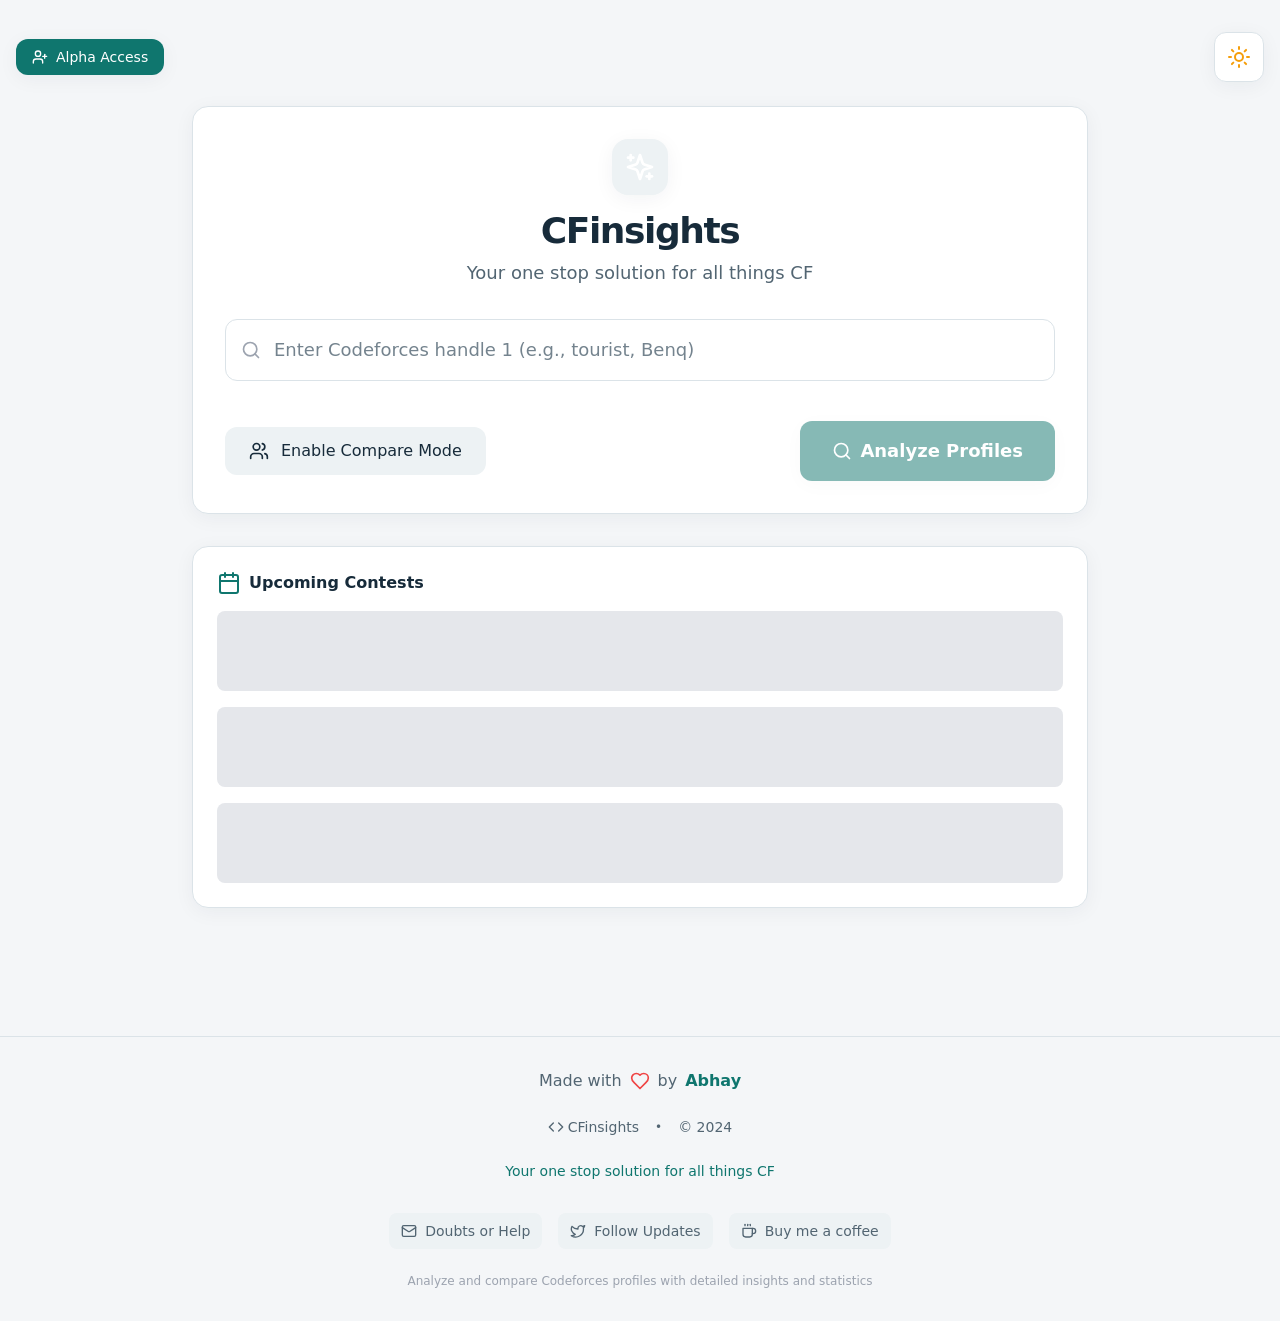
==== commit 3ecaed72: "Apply solid slate and teal theme without gradients" ====
--- a/index.html
+++ b/index.html
@@ -8,6 +8,7 @@
     <meta name="description" content="Your one stop solution for all things CF. Analyze and compare Codeforces profiles with detailed statistics, rating history, and submission analytics." />
     <script type="module" crossorigin src="./assets/app.js"></script>
     <link rel="stylesheet" crossorigin href="./assets/app.css" />
+    <link rel="stylesheet" href="./assets/theme.css" />
   </head>
   <body>
     <div id="root"></div>
--- a/assets/theme.css
+++ b/assets/theme.css
@@ -0,0 +1,91 @@
+/* Solid slate and teal theme. Loaded after the original application styles. */
+:root {
+  --page: #f4f6f8;
+  --surface: #ffffff;
+  --muted-surface: #edf2f4;
+  --ink: #172b3a;
+  --muted: #526572;
+  --line: #dbe3e8;
+  --accent: #0f766e;
+  --accent-hover: #115e59;
+  --accent-soft: #e6f3f0;
+  --elevation: 0 4px 20px rgb(23 43 58 / 5%);
+}
+html.dark {
+  --page: #10171e;
+  --surface: #18232d;
+  --muted-surface: #22313d;
+  --ink: #e6edf2;
+  --muted: #a4b4c0;
+  --line: #30424f;
+  --accent: #73c9bb;
+  --accent-hover: #a0ded3;
+  --accent-soft: #203a3a;
+  --elevation: 0 4px 20px rgb(0 0 0 / 12%);
+  color-scheme: dark;
+}
+body { background: var(--page); color: var(--ink); }
+/* Remove every CSS gradient, including hover layers and text fills. */
+*, *::before, *::after { background-image: none !important; }
+#root > .min-h-screen { background-color: var(--page) !important; }
+[class*="bg-gradient"] { background-color: var(--muted-surface); }
+[class*="bg-clip-text"] {
+  background: none !important;
+  color: var(--ink) !important;
+  -webkit-text-fill-color: var(--ink);
+}
+[class*="bg-white"], .dark [class*="dark:bg-dark-800"],
+.dark [class*="dark:bg-gray-800"] { background-color: var(--surface) !important; }
+[class*="bg-gray-100"], .dark [class*="dark:bg-dark-700"] {
+  background-color: var(--muted-surface) !important;
+}
+[class*="shadow-lg"], [class*="shadow-xl"], [class*="shadow-2xl"] {
+  box-shadow: var(--elevation) !important;
+}
+[class*="border-gray-200"], [class*="border-primary-"],
+.dark [class*="dark:border-dark-"], .dark [class*="dark:border-primary-"] {
+  border-color: var(--line) !important;
+}
+[class*="rounded-3xl"], [class*="rounded-2xl"] { border-radius: 16px !important; }
+[class*="text-gray-900"], [class*="text-gray-700"],
+.dark [class*="dark:text-dark-100"], .dark [class*="dark:text-dark-200"] {
+  color: var(--ink) !important;
+}
+[class*="text-gray-600"], [class*="text-gray-500"],
+.dark [class*="dark:text-dark-300"], .dark [class*="dark:text-dark-400"] {
+  color: var(--muted) !important;
+}
+[class*="text-primary-"], [class*="text-secondary-"],
+.dark [class*="dark:text-primary-"], .dark [class*="dark:text-secondary-"] {
+  color: var(--accent) !important;
+}
+[class*="bg-primary-100"], [class*="bg-secondary-100"] {
+  background-color: var(--accent-soft) !important;
+}
+button[class*="bg-gradient"], [class*="bg-gradient"].text-white {
+  background-color: #0f766e !important;
+  color: #ffffff !important;
+  border-color: transparent !important;
+}
+button[class*="bg-gradient"]:hover:not(:disabled) { background-color: #115e59 !important; }
+button .absolute[class*="bg-gradient"], .pointer-events-none[class*="bg-gradient"] {
+  background: none !important;
+}
+.animate-glow, .animate-pulse-slow { animation: none !important; }
+button[class*="hover:scale"]:hover, a[class*="hover:scale"]:hover { transform: none !important; }
+input[type="text"] {
+  background-color: var(--surface) !important;
+  border: 1px solid var(--line) !important;
+  color: var(--ink) !important;
+  box-shadow: none !important;
+}
+input[type="text"]:focus { border-color: var(--accent) !important; outline: 2px solid var(--accent-soft); }
+input::placeholder { color: var(--muted) !important; opacity: .8; }
+button:focus-visible, a:focus-visible { outline: 2px solid var(--accent); outline-offset: 4px; }
+h1 { letter-spacing: -.04em; }
+footer { border-color: var(--line) !important; }
+footer a { background-color: var(--muted-surface) !important; color: var(--muted) !important; }
+footer a:hover { color: var(--accent) !important; }
+@media (prefers-reduced-motion: reduce) {
+  *, *::before, *::after { animation: none !important; transition: none !important; }
+}
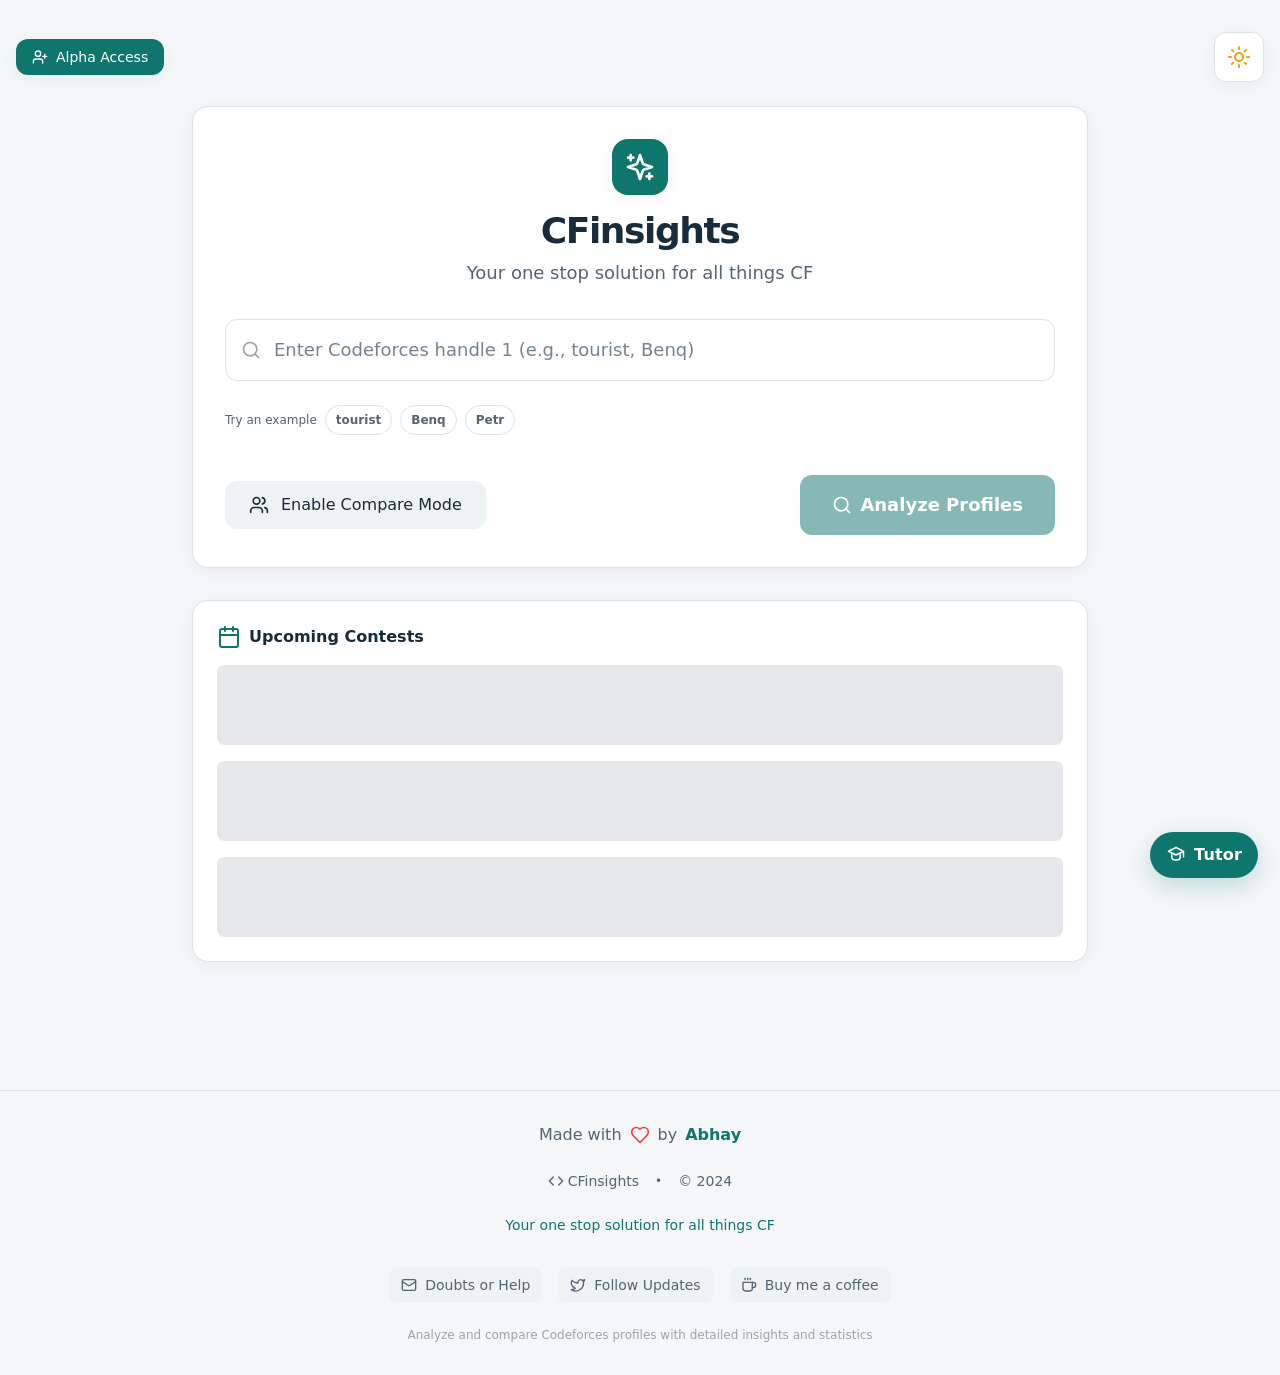
==== commit cc263c84: "Enhance dashboard with guided tutor and interactive analytics" ====
--- a/index.html
+++ b/index.html
@@ -9,6 +9,7 @@
     <script type="module" crossorigin src="./assets/app.js"></script>
     <link rel="stylesheet" crossorigin href="./assets/app.css" />
     <link rel="stylesheet" href="./assets/theme.css" />
+    <script type="module" src="./assets/enhancements.js"></script>
   </head>
   <body>
     <div id="root"></div>
--- a/assets/theme.css
+++ b/assets/theme.css
@@ -68,6 +68,8 @@
   border-color: transparent !important;
 }
 button[class*="bg-gradient"]:hover:not(:disabled) { background-color: #115e59 !important; }
+[class*="bg-gradient"]:has(> svg.text-white) { background-color: #0f766e !important; }
+.dark button[class*="bg-gray-100"] { color: var(--ink) !important; }
 button .absolute[class*="bg-gradient"], .pointer-events-none[class*="bg-gradient"] {
   background: none !important;
 }
@@ -89,3 +91,53 @@
 @media (prefers-reduced-motion: reduce) {
   *, *::before, *::after { animation: none !important; transition: none !important; }
 }
+
+/* Progressive UI enhancements */
+.cf-examples { display:flex; align-items:center; flex-wrap:wrap; gap:8px; margin-top:12px; color:var(--muted); font-size:12px; }
+.cf-examples button, .cf-range button { border:1px solid var(--line); border-radius:999px; padding:5px 10px; color:var(--muted); background:var(--surface); font-weight:700; transition:border-color .2s,color .2s,background-color .2s; }
+.cf-examples button:hover, .cf-range button:hover, .cf-range button.active { border-color:var(--accent); color:var(--accent); background:var(--accent-soft); }
+.cf-chart-frame { position:relative; opacity:0; transform:translateY(12px); transition:opacity .55s ease,transform .55s ease; }
+.cf-chart-frame::after { content:""; position:absolute; inset:8px; border:1px solid transparent; border-radius:12px; pointer-events:none; transition:border-color .2s; }
+.cf-chart-frame.cf-visible { opacity:1; transform:none; }
+.cf-chart-frame:hover::after { border-color:var(--line); }
+.cf-chart-frame canvas { transition:filter .25s ease; }
+.cf-chart-frame:hover canvas { filter:saturate(1.08); }
+.cf-heatmap-card { position:relative; }
+.cf-heatmap-tools { display:flex; align-items:center; justify-content:space-between; flex-wrap:wrap; gap:12px; margin:12px 0 4px; padding:10px 12px; border:1px solid var(--line); border-radius:12px; background:var(--muted-surface); }
+.cf-range { display:flex; gap:6px; }
+.cf-heatmap-tools output { min-height:18px; color:var(--muted); font-size:12px; }
+.cf-heat-cell { animation:cf-cell-in .35s both; animation-delay:var(--cell-delay); outline:none; }
+.cf-heat-cell:hover, .cf-heat-cell:focus-visible { transform:scale(1.45) !important; z-index:10; border-color:var(--accent) !important; box-shadow:0 0 0 2px var(--surface),0 0 0 3px var(--accent); }
+.cf-heat-cell.cf-out-of-range { opacity:.15; }
+@keyframes cf-cell-in { from { opacity:0; transform:scale(.4); } to { opacity:1; transform:scale(1); } }
+.cf-doc-link { display:grid; grid-template-columns:24px 1fr 20px; align-items:center; gap:12px; margin:16px 0; padding:14px 16px; border:1px solid var(--line); border-radius:12px; background:var(--accent-soft); color:var(--ink); text-decoration:none; transition:border-color .2s,transform .2s; }
+.cf-doc-link:hover { border-color:var(--accent); transform:translateY(-1px); }
+.cf-doc-link svg { width:22px; color:var(--accent); }
+.cf-doc-link span { display:flex; flex-direction:column; gap:2px; }
+.cf-doc-link small { color:var(--muted); font-size:12px; font-weight:500; }
+.cf-tutor-launcher { position:fixed; right:22px; bottom:22px; z-index:45; display:flex; align-items:center; gap:8px; padding:11px 16px; border-radius:999px; background:#0f766e; color:#fff; box-shadow:0 8px 24px rgb(15 118 110 / 22%); font-weight:800; letter-spacing:.01em; }
+.cf-tutor-launcher:hover { background:#115e59; transform:translateY(-2px); }
+.cf-tutor-launcher svg { width:20px; height:20px; }
+.cf-tutor-card { position:fixed; right:22px; bottom:82px; z-index:60; width:min(380px,calc(100vw - 32px)); overflow:hidden; padding:24px; border:1px solid var(--line); border-radius:16px; background:var(--surface); color:var(--ink); box-shadow:0 18px 60px rgb(15 23 42 / 20%); animation:cf-tutor-in .25s ease-out; }
+.cf-tutor-progress { position:absolute; inset:0 0 auto; height:3px; background:var(--muted-surface); }
+.cf-tutor-progress span { display:block; height:100%; background:var(--accent); transition:width .25s ease; }
+.cf-tutor-close { position:absolute; top:14px; right:14px; width:32px; height:32px; display:grid; place-items:center; border-radius:8px; color:var(--muted); background:transparent; }
+.cf-tutor-close:hover { background:var(--muted-surface); color:var(--ink); }
+.cf-tutor-close svg { width:18px; }
+.cf-tutor-eyebrow { margin:0 40px 8px 0; color:var(--accent); font-size:11px; font-weight:900; letter-spacing:.12em; text-transform:uppercase; }
+.cf-tutor-card h2 { margin:0 32px 8px 0; color:var(--ink); font-size:20px; line-height:1.25; }
+.cf-tutor-copy, .cf-tutor-note { margin:0; color:var(--muted); font-size:14px; line-height:1.65; }
+.cf-tutor-note { margin-top:10px; padding:9px 10px; border-radius:8px; background:var(--accent-soft); color:var(--accent); font-size:12px; font-weight:650; }
+.cf-tutor-actions { display:flex; justify-content:space-between; margin-top:20px; }
+.cf-tutor-actions button { min-width:80px; padding:9px 13px; border:1px solid var(--line); border-radius:9px; background:var(--surface); color:var(--ink); font-weight:750; }
+.cf-tutor-actions button:disabled { opacity:.35; }
+.cf-tutor-actions [data-tour-next] { display:flex; align-items:center; gap:6px; border-color:#0f766e; background:#0f766e; color:#fff; }
+.cf-tutor-actions svg { width:16px; }
+.cf-tour-target { position:relative; z-index:55 !important; outline:3px solid var(--accent) !important; outline-offset:5px; border-radius:9px; box-shadow:0 0 0 9999px rgb(15 23 42 / 30%) !important; }
+@keyframes cf-tutor-in { from { opacity:0; transform:translateY(12px) scale(.98); } to { opacity:1; transform:none; } }
+@media (max-width:640px) {
+  .cf-tutor-launcher { right:16px; bottom:16px; padding:10px 13px; }
+  .cf-tutor-card { right:16px; bottom:70px; padding:20px; }
+  .cf-heatmap-tools { align-items:flex-start; }
+  .cf-heatmap-tools output { width:100%; }
+}
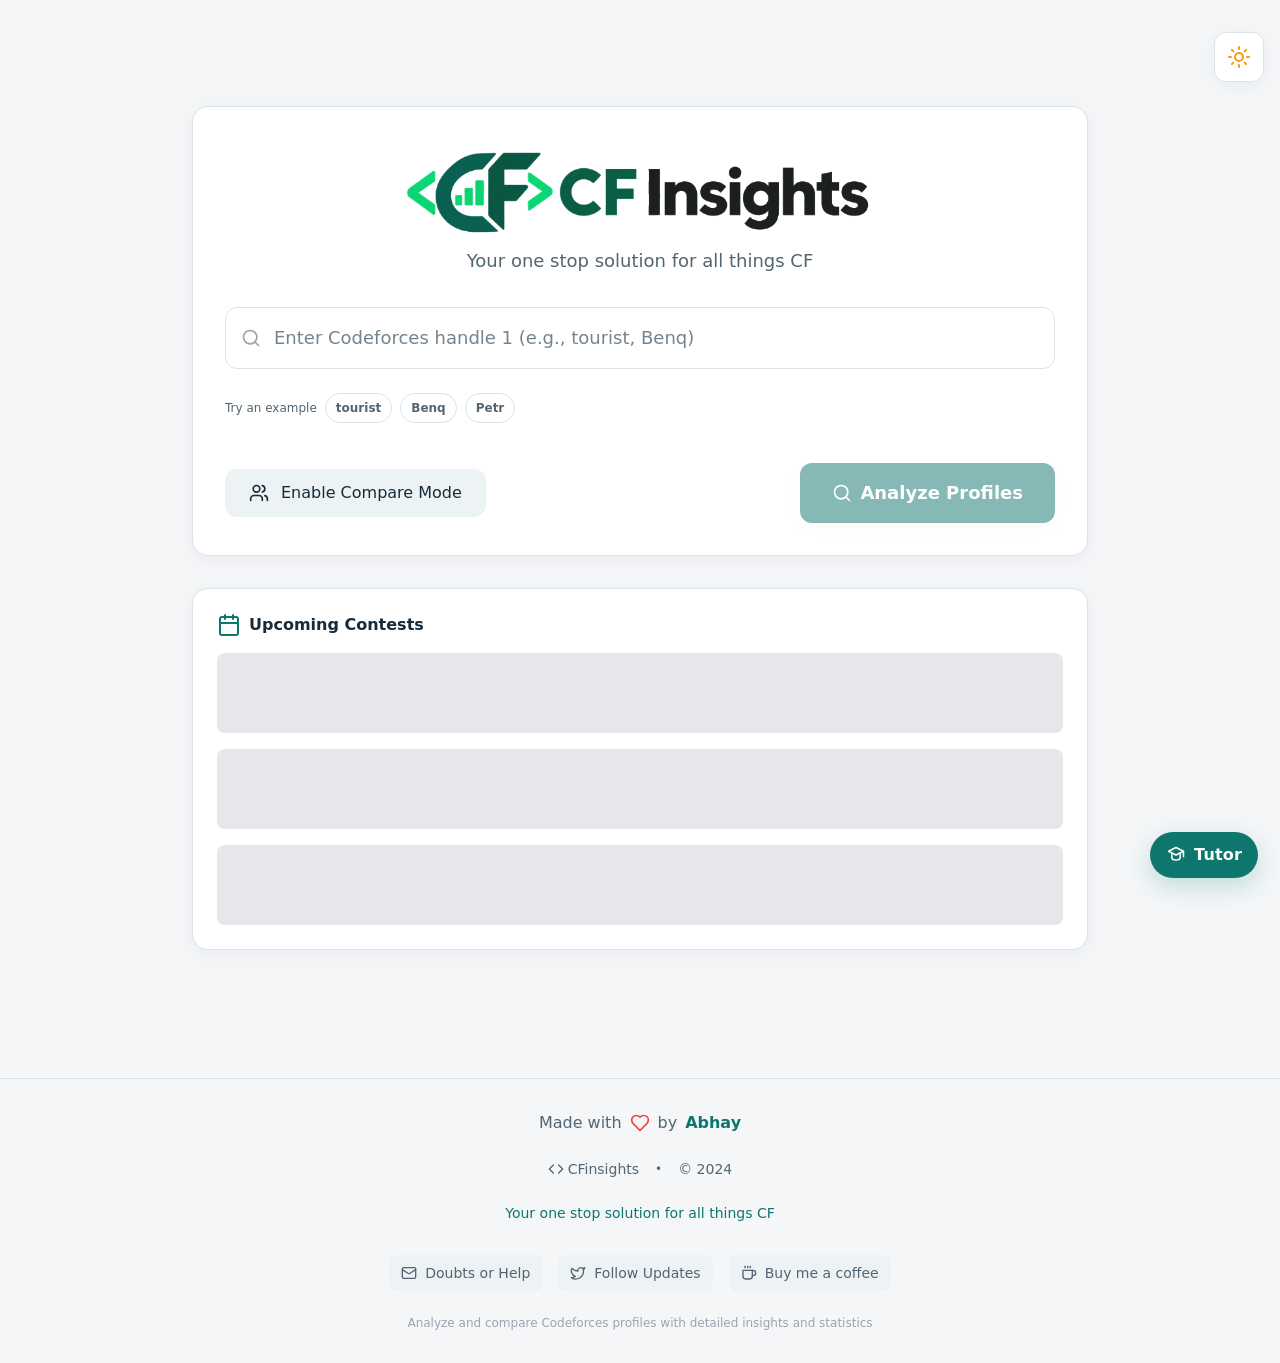
==== commit 2270803a: "Refine branding compare tour and panel geometry" ====
--- a/index.html
+++ b/index.html
@@ -2,7 +2,7 @@
 <html lang="en">
   <head>
     <meta charset="UTF-8" />
-    <link rel="icon" type="image/svg+xml" href="./vite.svg" />
+    <link rel="icon" type="image/png" href="./assets/cfinsights-logo.png" />
     <meta name="viewport" content="width=device-width, initial-scale=1.0" />
     <title>CFinsights - Your one stop solution for all things CF</title>
     <meta name="description" content="Your one stop solution for all things CF. Analyze and compare Codeforces profiles with detailed statistics, rating history, and submission analytics." />
--- a/assets/theme.css
+++ b/assets/theme.css
@@ -94,9 +94,14 @@
 
 /* Progressive UI enhancements */
 .cf-examples { display:flex; align-items:center; flex-wrap:wrap; gap:8px; margin-top:12px; color:var(--muted); font-size:12px; }
+.cf-brand-hidden { display:none !important; }
+.cf-visually-hidden { position:absolute!important; width:1px!important; height:1px!important; padding:0!important; margin:-1px!important; overflow:hidden!important; clip:rect(0,0,0,0)!important; white-space:nowrap!important; border:0!important; }
+.cf-brand-logo { display:block; width:min(470px,88%); height:auto; margin:0 auto 10px; object-fit:contain; }
+.cf-theme-toggle { margin-left:auto; }
+.dark .cf-brand-logo { padding:8px 12px; border-radius:12px; background-color:#fff; }
 .cf-examples button, .cf-range button { border:1px solid var(--line); border-radius:999px; padding:5px 10px; color:var(--muted); background:var(--surface); font-weight:700; transition:border-color .2s,color .2s,background-color .2s; }
 .cf-examples button:hover, .cf-range button:hover, .cf-range button.active { border-color:var(--accent); color:var(--accent); background:var(--accent-soft); }
-.cf-chart-frame { position:relative; opacity:0; transform:translateY(12px); transition:opacity .55s ease,transform .55s ease; }
+.cf-chart-frame { position:relative; opacity:1; transform:none; animation:cf-chart-rise .55s ease-out both; }
 .cf-chart-frame::after { content:""; position:absolute; inset:8px; border:1px solid transparent; border-radius:12px; pointer-events:none; transition:border-color .2s; }
 .cf-chart-frame.cf-visible { opacity:1; transform:none; }
 .cf-chart-frame:hover::after { border-color:var(--line); }
@@ -110,6 +115,7 @@
 .cf-heat-cell:hover, .cf-heat-cell:focus-visible { transform:scale(1.45) !important; z-index:10; border-color:var(--accent) !important; box-shadow:0 0 0 2px var(--surface),0 0 0 3px var(--accent); }
 .cf-heat-cell.cf-out-of-range { opacity:.15; }
 @keyframes cf-cell-in { from { opacity:0; transform:scale(.4); } to { opacity:1; transform:scale(1); } }
+@keyframes cf-chart-rise { from { opacity:0; transform:translateY(12px); } to { opacity:1; transform:none; } }
 .cf-doc-link { display:grid; grid-template-columns:24px 1fr 20px; align-items:center; gap:12px; margin:16px 0; padding:14px 16px; border:1px solid var(--line); border-radius:12px; background:var(--accent-soft); color:var(--ink); text-decoration:none; transition:border-color .2s,transform .2s; }
 .cf-doc-link:hover { border-color:var(--accent); transform:translateY(-1px); }
 .cf-doc-link svg { width:22px; color:var(--accent); }
@@ -134,10 +140,21 @@
 .cf-tutor-actions [data-tour-next] { display:flex; align-items:center; gap:6px; border-color:#0f766e; background:#0f766e; color:#fff; }
 .cf-tutor-actions svg { width:16px; }
 .cf-tour-target { position:relative; z-index:55 !important; outline:3px solid var(--accent) !important; outline-offset:5px; border-radius:9px; box-shadow:0 0 0 9999px rgb(15 23 42 / 30%) !important; }
+.cf-balanced-grid { align-items:start !important; }
+.cf-balanced-panel { height:var(--cf-panel-height); min-height:0; }
+.cf-scroll-panel { overflow-y:auto; overscroll-behavior:contain; scrollbar-gutter:stable; scrollbar-width:thin; scrollbar-color:var(--accent) var(--muted-surface); }
+.cf-scroll-panel::-webkit-scrollbar { width:9px; }
+.cf-scroll-panel::-webkit-scrollbar-track { background:var(--muted-surface); border-radius:999px; }
+.cf-scroll-panel::-webkit-scrollbar-thumb { background:var(--accent); border:2px solid var(--muted-surface); border-radius:999px; }
 @keyframes cf-tutor-in { from { opacity:0; transform:translateY(12px) scale(.98); } to { opacity:1; transform:none; } }
 @media (max-width:640px) {
+  .cf-brand-logo { width:100%; margin-bottom:8px; }
   .cf-tutor-launcher { right:16px; bottom:16px; padding:10px 13px; }
   .cf-tutor-card { right:16px; bottom:70px; padding:20px; }
   .cf-heatmap-tools { align-items:flex-start; }
   .cf-heatmap-tools output { width:100%; }
 }
+@media (max-width:1023px) {
+  .cf-balanced-panel { height:auto !important; }
+  .cf-scroll-panel { overflow:visible; }
+}
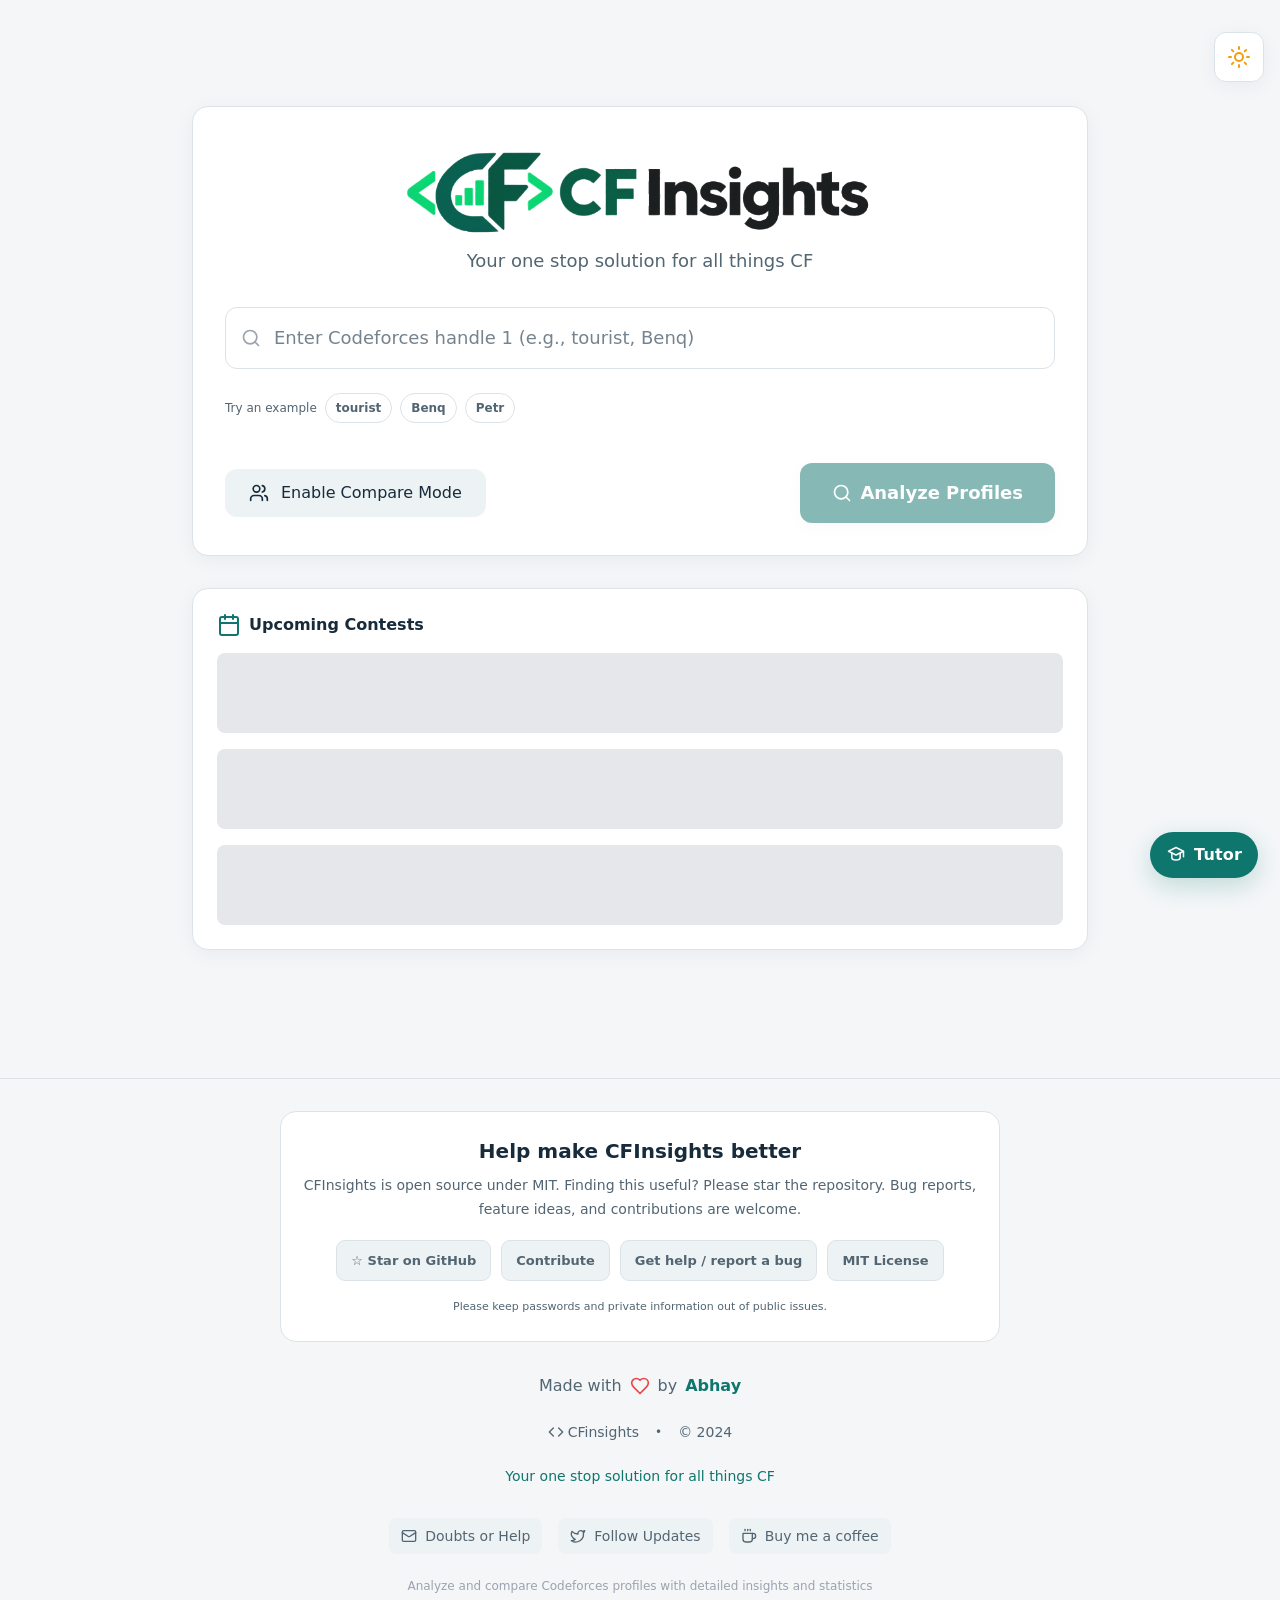
==== commit 8e7ba04f: "Add Google Analytics usage tracking" ====
--- a/index.html
+++ b/index.html
@@ -6,6 +6,13 @@
     <meta name="viewport" content="width=device-width, initial-scale=1.0" />
     <title>CFinsights - Your one stop solution for all things CF</title>
     <meta name="description" content="Your one stop solution for all things CF. Analyze and compare Codeforces profiles with detailed statistics, rating history, and submission analytics." />
+    <script async src="https://www.googletagmanager.com/gtag/js?id=G-3RY0H6WN3E"></script>
+    <script>
+      window.dataLayer = window.dataLayer || [];
+      function gtag(){dataLayer.push(arguments);}
+      gtag('js', new Date());
+      gtag('config', 'G-3RY0H6WN3E', { anonymize_ip: true });
+    </script>
     <script type="module" crossorigin src="./assets/app.js"></script>
     <link rel="stylesheet" crossorigin href="./assets/app.css" />
     <link rel="stylesheet" href="./assets/theme.css" />
--- a/assets/theme.css
+++ b/assets/theme.css
@@ -98,6 +98,13 @@
 .cf-visually-hidden { position:absolute!important; width:1px!important; height:1px!important; padding:0!important; margin:-1px!important; overflow:hidden!important; clip:rect(0,0,0,0)!important; white-space:nowrap!important; border:0!important; }
 .cf-brand-logo { display:block; width:min(470px,88%); height:auto; margin:0 auto 10px; object-fit:contain; }
 .cf-theme-toggle { margin-left:auto; }
+.cf-community { max-width:720px; margin:0 auto 32px; padding:24px 20px; text-align:center; background:var(--surface); border:1px solid var(--line); border-radius:16px; }
+.cf-community h2 { color:var(--ink); font-size:20px; font-weight:750; margin-bottom:8px; }
+.cf-community p { color:var(--muted); font-size:14px; line-height:1.7; }
+.cf-community-links { display:flex; flex-wrap:wrap; justify-content:center; gap:10px; margin:18px 0 12px; }
+.cf-community-links a { padding:10px 14px; border:1px solid var(--line); border-radius:9px; font-size:13px; font-weight:700; }
+.cf-community small { color:var(--muted); font-size:11px; }
+@media(max-width:767px) { .cf-community { margin-left:16px; margin-right:16px; } }
 .dark .cf-brand-logo { padding:8px 12px; border-radius:12px; background-color:#fff; }
 .cf-examples button, .cf-range button { border:1px solid var(--line); border-radius:999px; padding:5px 10px; color:var(--muted); background:var(--surface); font-weight:700; transition:border-color .2s,color .2s,background-color .2s; }
 .cf-examples button:hover, .cf-range button:hover, .cf-range button.active { border-color:var(--accent); color:var(--accent); background:var(--accent-soft); }
